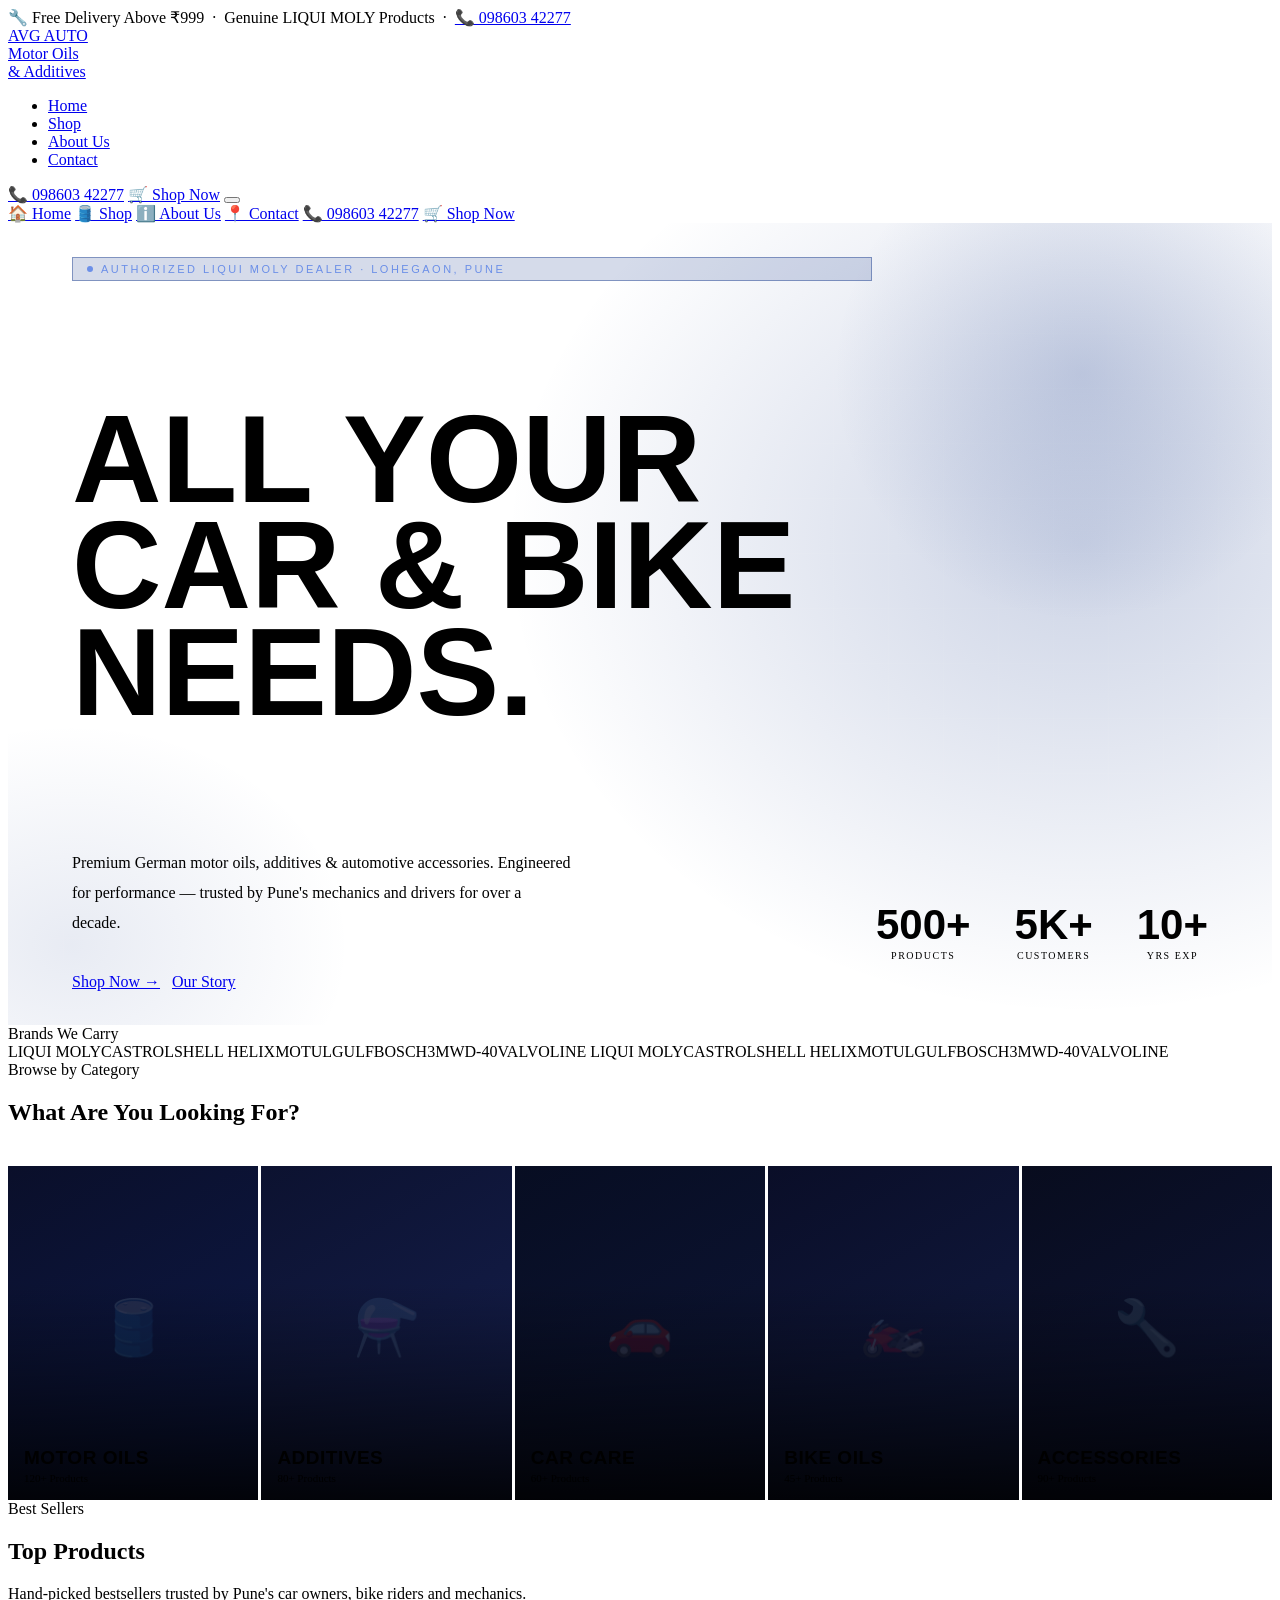
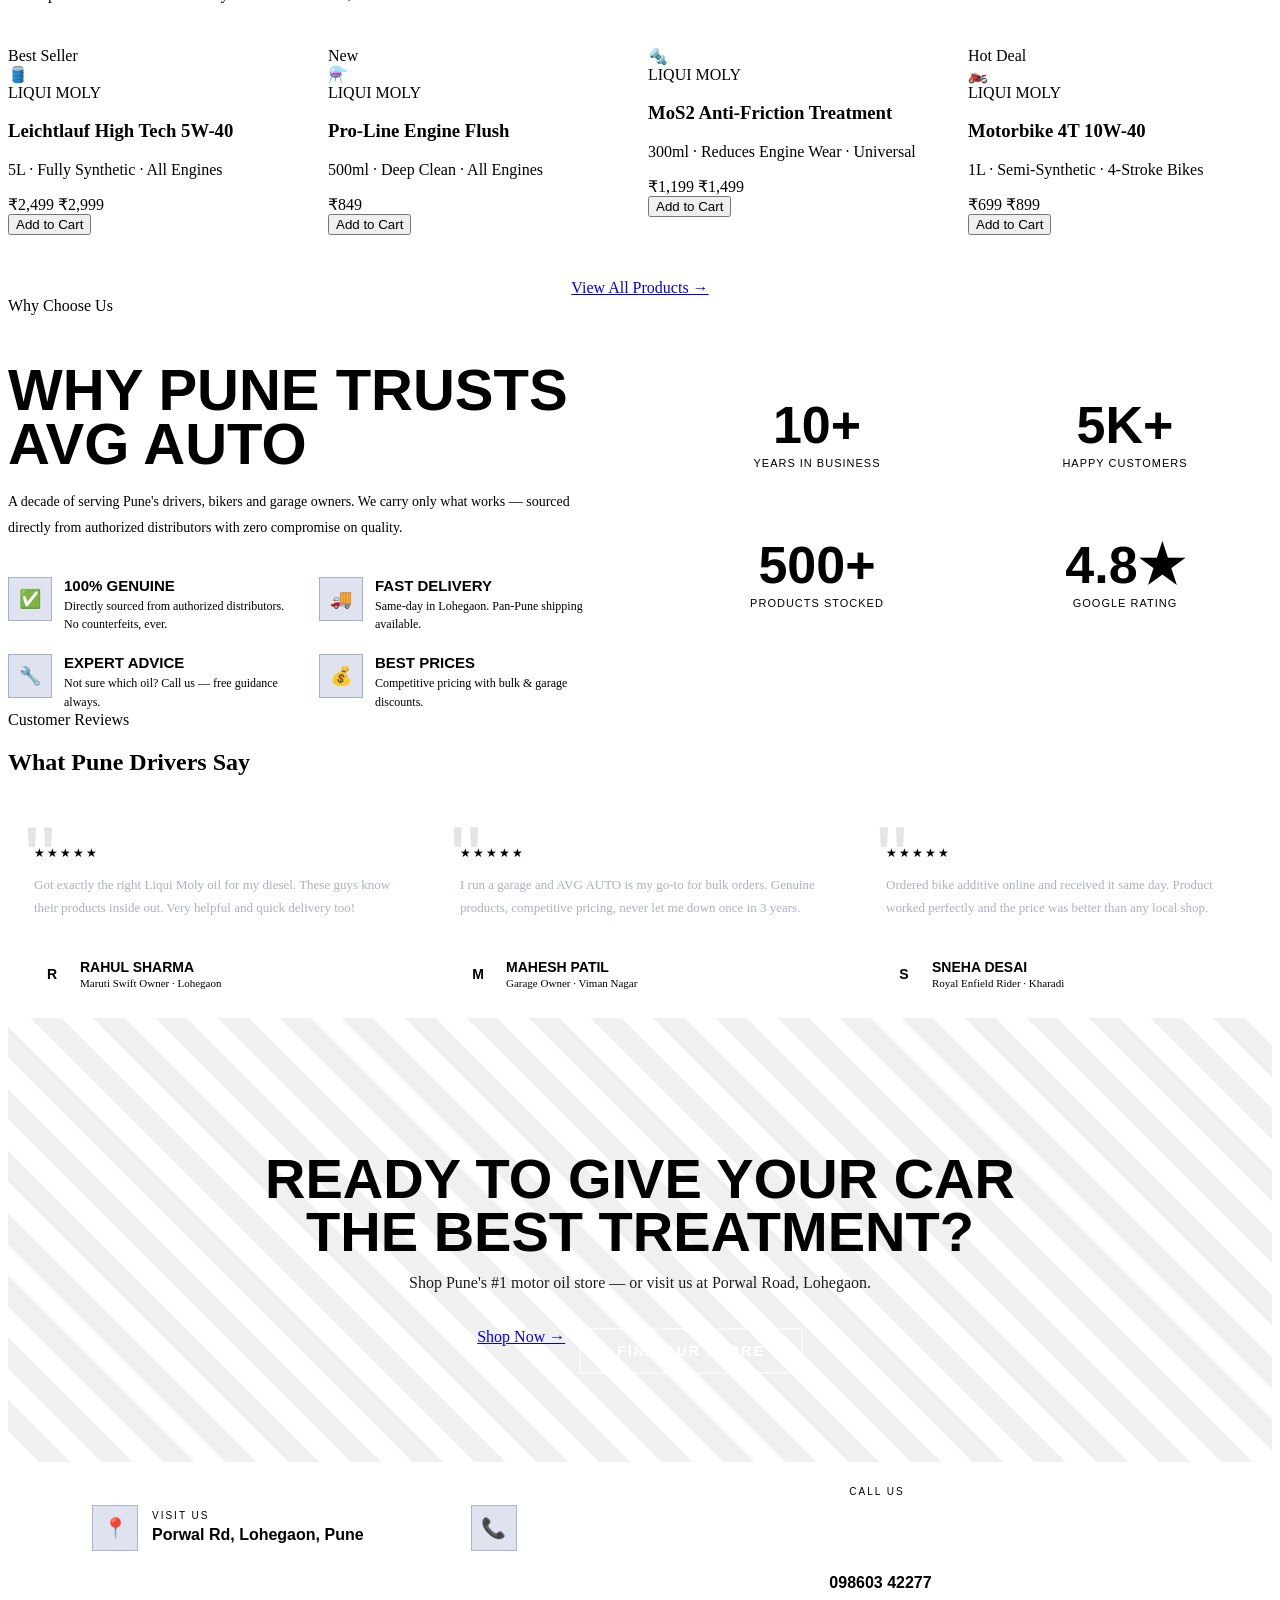
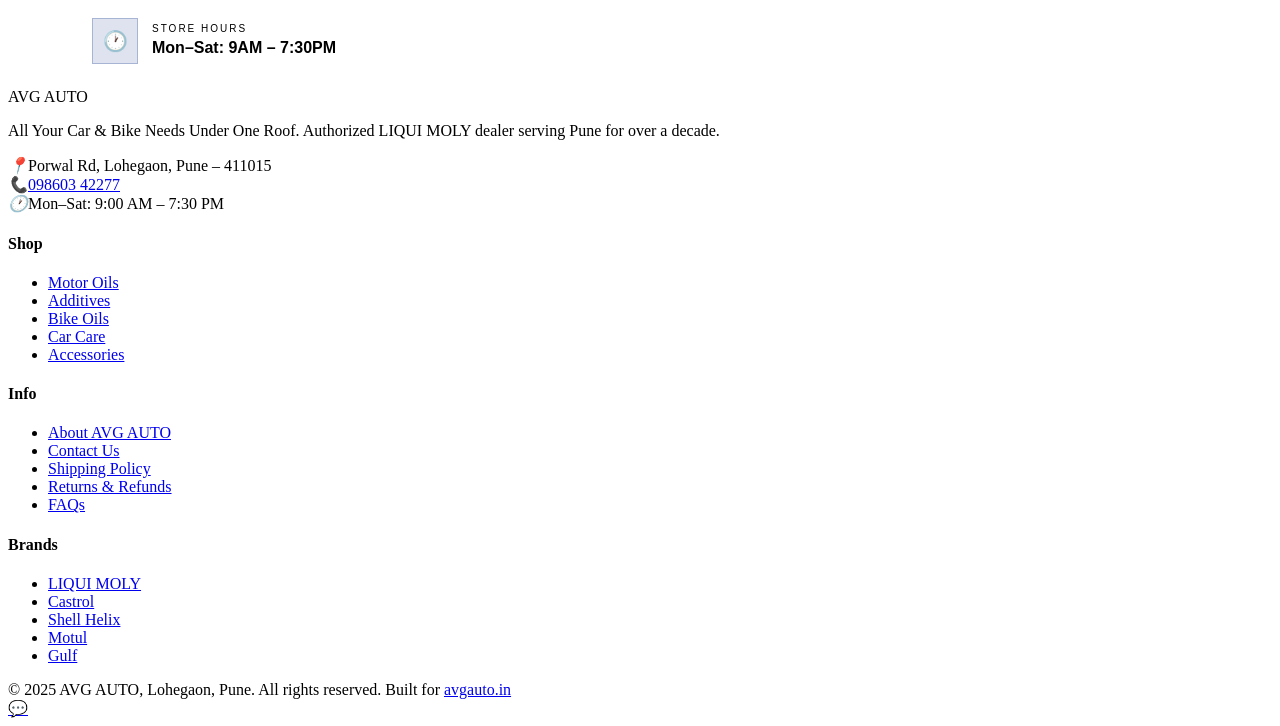
==== index.html @ a19aa71b "Add files via upload" ====
<!DOCTYPE html>
<html lang="en">
<head>
<meta charset="UTF-8">
<meta name="viewport" content="width=device-width,initial-scale=1">
<title>AVG AUTO – Motor Oils & Additives | Lohegaon, Pune | LIQUI MOLY Dealer</title>
<meta name="description" content="AVG AUTO – All Your Car & Bike Needs Under One Roof. Authorized LIQUI MOLY motor oils & additives dealer at Porwal Road, Lohegaon, Pune. Free delivery above ₹999. Call 098603 42277.">
<meta name="keywords" content="motor oil pune, LIQUI MOLY dealer pune, engine oil lohegaon, car oil pune, bike oil pune, additives pune, AVG AUTO, motor oil lohegaon, 5w40 pune">
<meta name="robots" content="index, follow">
<meta name="author" content="AVG AUTO">
<link rel="canonical" href="https://avgauto.in/">

<!-- Open Graph -->
<meta property="og:type" content="website">
<meta property="og:title" content="AVG AUTO – Motor Oils & Additives | Pune">
<meta property="og:description" content="Authorized LIQUI MOLY dealer in Lohegaon, Pune. Genuine motor oils, additives & accessories. Free delivery above ₹999.">
<meta property="og:url" content="https://avgauto.in/">
<meta property="og:site_name" content="AVG AUTO">
<meta property="og:locale" content="en_IN">

<!-- Twitter Card -->
<meta name="twitter:card" content="summary_large_image">
<meta name="twitter:title" content="AVG AUTO – Motor Oils & Additives | Pune">
<meta name="twitter:description" content="Authorized LIQUI MOLY dealer in Lohegaon, Pune. Genuine motor oils & additives.">

<!-- Structured Data: LocalBusiness -->
<script type="application/ld+json">
{
  "@context": "https://schema.org",
  "@type": "AutoPartsStore",
  "name": "AVG AUTO",
  "alternateName": "एवीजी ऑटो",
  "description": "All Your Car & Bike Needs Under One Roof. Authorized LIQUI MOLY motor oils and additives dealer.",
  "url": "https://avgauto.in",
  "telephone": "+91-9860342277",
  "priceRange": "₹₹",
  "currenciesAccepted": "INR",
  "paymentAccepted": "Cash, UPI, Credit Card, Debit Card",
  "address": {
    "@type": "PostalAddress",
    "streetAddress": "Porwal Road, Lohegaon",
    "addressLocality": "Pune",
    "addressRegion": "Maharashtra",
    "postalCode": "411015",
    "addressCountry": "IN"
  },
  "geo": {
    "@type": "GeoCoordinates",
    "latitude": 18.6138526,
    "longitude": 73.912032
  },
  "openingHoursSpecification": [
    {
      "@type": "OpeningHoursSpecification",
      "dayOfWeek": ["Monday","Tuesday","Wednesday","Thursday","Friday","Saturday"],
      "opens": "09:00",
      "closes": "19:30"
    }
  ],
  "sameAs": [
    "https://www.google.com/maps/place/AVG+AUTO/@18.6138526,73.9117172"
  ],
  "hasMap": "https://www.google.com/maps/place/AVG+AUTO/@18.6138526,73.9117172",
  "aggregateRating": {
    "@type": "AggregateRating",
    "ratingValue": "4.8",
    "reviewCount": "120"
  }
}
</script>

<!-- Structured Data: Website -->
<script type="application/ld+json">
{
  "@context": "https://schema.org",
  "@type": "WebSite",
  "name": "AVG AUTO",
  "url": "https://avgauto.in",
  "potentialAction": {
    "@type": "SearchAction",
    "target": "https://avgauto.in/shop.html?q={search_term_string}",
    "query-input": "required name=search_term_string"
  }
}
</script>

<link rel="stylesheet" href="style.css">
<style>
/* HERO */
.hero{position:relative;min-height:calc(100svh - 98px);display:flex;align-items:center;overflow:hidden;background:var(--black)}
.hero-bg{position:absolute;inset:0;background:radial-gradient(ellipse 70% 90% at 85% 40%,rgba(26,59,140,.22) 0%,transparent 65%),radial-gradient(ellipse 40% 50% at 5% 90%,rgba(26,59,140,.1) 0%,transparent 55%)}
.hero-grid{position:absolute;inset:0;background-image:linear-gradient(rgba(255,255,255,.022) 1px,transparent 1px),linear-gradient(90deg,rgba(255,255,255,.022) 1px,transparent 1px);background-size:55px 55px}
.hero-glow{position:absolute;top:-100px;right:-60px;width:500px;height:500px;border-radius:50%;background:radial-gradient(circle,rgba(26,59,140,.18) 0%,transparent 70%);pointer-events:none}
.hero-content{position:relative;z-index:2;padding:60px 20px 100px;width:100%;max-width:800px}
@media(min-width:640px){.hero-content{padding:80px 32px 120px}}
@media(min-width:960px){.hero-content{padding:0 64px;min-height:calc(100svh - 98px);display:flex;flex-direction:column;justify-content:center}}
.hero-eyebrow{display:inline-flex;align-items:center;gap:8px;background:rgba(26,59,140,.18);border:1px solid rgba(26,59,140,.45);padding:5px 14px;font-family:'Barlow Condensed',sans-serif;font-size:11px;letter-spacing:2.5px;text-transform:uppercase;color:#6B8FE8;margin-bottom:22px;animation:fadeUp .6s ease both}
.hero-dot{width:6px;height:6px;background:#6B8FE8;border-radius:50%;flex-shrink:0}
.hero h1{font-family:'Barlow Condensed',sans-serif;font-size:clamp(58px,13vw,124px);font-weight:900;line-height:.86;text-transform:uppercase;animation:fadeUp .65s ease .1s both}
.hero h1 em{font-style:normal;color:var(--yellow);display:block}
.hero-sub{font-size:clamp(14px,1.8vw,16px);color:var(--grey);margin:20px 0 36px;line-height:1.85;max-width:500px;animation:fadeUp .65s ease .2s both}
.hero-acts{display:flex;flex-wrap:wrap;gap:12px;animation:fadeUp .65s ease .3s both}
.hero-stats{display:flex;gap:24px;position:absolute;bottom:32px;right:20px;z-index:2;animation:fadeUp .65s ease .4s both}
@media(min-width:640px){.hero-stats{right:32px;gap:36px;bottom:44px}}
@media(min-width:960px){.hero-stats{right:64px;bottom:64px;gap:44px}}
.stat-num{font-family:'Barlow Condensed',sans-serif;font-size:clamp(28px,4.5vw,42px);font-weight:900;color:var(--yellow);line-height:1;text-align:center}
.stat-lbl{font-size:10px;color:var(--grey);letter-spacing:1.5px;text-transform:uppercase;margin-top:4px;text-align:center}
@keyframes fadeUp{from{opacity:0;transform:translateY(24px)}to{opacity:1;transform:translateY(0)}}

/* CATEGORIES */
.cat-grid{display:grid;grid-template-columns:1fr 1fr;gap:3px}
@media(min-width:640px){.cat-grid{grid-template-columns:repeat(3,1fr)}}
@media(min-width:960px){.cat-grid{grid-template-columns:repeat(5,1fr)}}
.cat-card{position:relative;overflow:hidden;cursor:pointer;background:var(--dark2);aspect-ratio:3/4;min-height:140px;transition:transform .4s}
.cat-card:hover{z-index:2;transform:scale(1.02)}
.cat-bg{position:absolute;inset:0;transition:transform .5s}
.cat-card:hover .cat-bg{transform:scale(1.06)}
.cb1{background:linear-gradient(150deg,#0a0f2a,#0e1a4a)}
.cb2{background:linear-gradient(150deg,#0c1230,#162050)}
.cb3{background:linear-gradient(150deg,#070d22,#0e1638)}
.cb4{background:linear-gradient(150deg,#0a0e28,#121c44)}
.cb5{background:linear-gradient(150deg,#080c1e,#0f163a)}
.cat-overlay{position:absolute;inset:0;background:linear-gradient(transparent 35%,rgba(0,0,0,.88))}
.cat-icon{position:absolute;top:50%;left:50%;transform:translate(-50%,-58%);font-size:clamp(32px,5vw,54px);opacity:.13;transition:opacity .3s,transform .3s;pointer-events:none}
.cat-card:hover .cat-icon{opacity:.26;transform:translate(-50%,-64%)}
.cat-info{position:absolute;bottom:0;left:0;right:0;padding:16px}
.cat-name{font-family:'Barlow Condensed',sans-serif;font-size:clamp(14px,2.2vw,19px);font-weight:700;text-transform:uppercase;letter-spacing:.5px}
.cat-count{font-size:11px;color:var(--grey);margin-top:3px}
.cat-arr{position:absolute;top:12px;right:12px;width:28px;height:28px;background:var(--blue);display:flex;align-items:center;justify-content:center;opacity:0;transform:translateY(-4px);transition:opacity .3s,transform .3s;font-size:13px}
.cat-card:hover .cat-arr{opacity:1;transform:translateY(0)}

/* PRODUCTS GRID */
.prod-grid{display:grid;grid-template-columns:1fr 1fr;gap:12px}
@media(min-width:640px){.prod-grid{gap:16px}}
@media(min-width:960px){.prod-grid{grid-template-columns:repeat(4,1fr)}}

/* WHY */
.why{background:var(--dark);position:relative;overflow:hidden}
.why-wm{position:absolute;font-family:'Barlow Condensed',sans-serif;font-size:clamp(80px,16vw,200px);font-weight:900;color:rgba(255,255,255,.018);top:50%;left:50%;transform:translate(-50%,-50%);white-space:nowrap;pointer-events:none}
.why-grid{display:grid;gap:60px;position:relative}
@media(min-width:960px){.why-grid{grid-template-columns:1fr 1fr;align-items:center}}
.why-h{font-family:'Barlow Condensed',sans-serif;font-size:clamp(34px,5.5vw,58px);font-weight:900;text-transform:uppercase;line-height:.93;margin-bottom:18px}
.why-h span{color:var(--yellow)}
.why-p{color:var(--grey);font-size:14px;line-height:1.85;margin-bottom:36px}
.feats{display:grid;grid-template-columns:1fr 1fr;gap:20px}
.feat{display:flex;align-items:flex-start;gap:12px}
.feat-ico{width:42px;height:42px;background:rgba(26,59,140,.14);border:1px solid rgba(26,59,140,.3);display:flex;align-items:center;justify-content:center;font-size:18px;flex-shrink:0}
.feat-title{font-family:'Barlow Condensed',sans-serif;font-size:15px;font-weight:700;text-transform:uppercase;margin-bottom:3px}
.feat-desc{font-size:12px;color:var(--grey);line-height:1.55}
.why-boxes{display:grid;grid-template-columns:1fr 1fr;gap:14px}
.w-box{background:var(--dark2);border:1px solid var(--border);padding:28px 20px;text-align:center;position:relative;overflow:hidden;transition:border-color .3s,transform .3s}
.w-box:hover{border-color:var(--blue);transform:translateY(-3px)}
.w-box::before{content:'';position:absolute;top:0;left:0;right:0;height:3px;background:var(--blue)}
.w-num{font-family:'Barlow Condensed',sans-serif;font-size:clamp(36px,5vw,52px);font-weight:900;color:var(--yellow);line-height:1}
.w-lbl{font-size:11px;color:var(--grey);margin-top:6px;text-transform:uppercase;letter-spacing:1px;font-family:'Barlow Condensed',sans-serif}

/* TESTIMONIALS */
.test-grid{display:grid;gap:14px}
@media(min-width:640px){.test-grid{grid-template-columns:1fr 1fr}}
@media(min-width:960px){.test-grid{grid-template-columns:repeat(3,1fr)}}
.t-card{background:var(--dark2);border:1px solid var(--border);padding:26px;position:relative;transition:border-color .3s,transform .3s}
.t-card:hover{border-color:var(--blue);transform:translateY(-3px)}
.t-card::before{content:'"';font-family:'Barlow Condensed',sans-serif;font-size:90px;color:var(--blue);opacity:.1;position:absolute;top:-6px;left:16px;line-height:1;pointer-events:none}
.stars{color:var(--yellow);font-size:12px;margin-bottom:12px;letter-spacing:2px}
.t-text{font-size:13px;color:#AAB0C8;line-height:1.75;margin-bottom:20px;position:relative}
.t-author{display:flex;align-items:center;gap:10px;border-top:1px solid var(--border);padding-top:16px}
.t-av{width:36px;height:36px;background:var(--blue);border-radius:50%;display:flex;align-items:center;justify-content:center;font-family:'Barlow Condensed',sans-serif;font-weight:900;font-size:14px;flex-shrink:0}
.t-name{font-family:'Barlow Condensed',sans-serif;font-size:14px;font-weight:700;text-transform:uppercase}
.t-role{font-size:11px;color:var(--grey);margin-top:2px}

/* CTA */
.cta{background:var(--blue);padding:72px 20px;text-align:center;position:relative;overflow:hidden}
@media(min-width:640px){.cta{padding:88px 32px}}
.cta::before{content:'';position:absolute;inset:0;background:repeating-linear-gradient(45deg,transparent,transparent 22px,rgba(0,0,0,.06) 22px,rgba(0,0,0,.06) 44px)}
.cta h2{font-family:'Barlow Condensed',sans-serif;font-size:clamp(28px,6vw,56px);font-weight:900;text-transform:uppercase;line-height:.95;margin-bottom:14px;position:relative}
.cta p{font-size:clamp(13px,1.8vw,16px);opacity:.88;margin-bottom:36px;position:relative}
.cta-acts{display:flex;flex-wrap:wrap;gap:14px;justify-content:center;position:relative}
.btn-wh-out{background:transparent;color:#fff;padding:13px 36px;font-family:'Barlow Condensed',sans-serif;font-size:14px;letter-spacing:2px;text-transform:uppercase;font-weight:700;border:2px solid rgba(255,255,255,.5);cursor:pointer;transition:border-color .2s;text-decoration:none;display:inline-flex;align-items:center;gap:8px}
.btn-wh-out:hover{border-color:#fff}

/* CONTACT STRIP */
.contact-strip{background:var(--dark2);border-top:1px solid var(--border);border-bottom:1px solid var(--border)}
.contact-strip-inner{display:grid;gap:0;padding:0 20px}
@media(min-width:640px){.contact-strip-inner{grid-template-columns:repeat(3,1fr);padding:0 32px}}
@media(min-width:960px){.contact-strip-inner{padding:0 64px}}
.cs-item{display:flex;align-items:center;gap:14px;padding:22px 0;border-bottom:1px solid var(--border);text-decoration:none;color:inherit;transition:background .2s}
@media(min-width:640px){.cs-item{padding:24px 20px;border-bottom:none;border-right:1px solid var(--border)}
.cs-item:last-child{border-right:none}}
.cs-item:hover{background:rgba(26,59,140,.06)}
.cs-icon{width:44px;height:44px;background:rgba(26,59,140,.14);border:1px solid rgba(26,59,140,.28);display:flex;align-items:center;justify-content:center;font-size:20px;flex-shrink:0}
.cs-lbl{font-family:'Barlow Condensed',sans-serif;font-size:10px;letter-spacing:2px;text-transform:uppercase;color:var(--grey);margin-bottom:4px}
.cs-val{font-family:'Barlow Condensed',sans-serif;font-size:16px;font-weight:700;color:var(--white);line-height:1.3}
.cs-val a{color:var(--yellow);text-decoration:none}
</style>
</head>
<body>

<div class="announce">
  🔧 Free Delivery Above ₹999 &nbsp;·&nbsp; Genuine LIQUI MOLY Products &nbsp;·&nbsp;
  <a href="tel:+919860342277">📞 098603 42277</a>
</div>

<header>
  <a href="index.html" class="logo" aria-label="AVG AUTO - Home">
    <div class="logo-mark">AVG AUTO</div>
    <div class="logo-sub">Motor Oils<br>&amp; Additives</div>
  </a>
  <ul class="desktop-nav" role="navigation" aria-label="Main navigation">
    <li><a href="index.html">Home</a></li>
    <li><a href="shop.html">Shop</a></li>
    <li><a href="about.html">About Us</a></li>
    <li><a href="contact.html">Contact</a></li>
  </ul>
  <div class="hdr-right">
    <a href="tel:+919860342277" class="hdr-phone" aria-label="Call AVG AUTO">📞 098603 42277</a>
    <a href="shop.html" class="btn-shop" aria-label="Shop now">🛒 Shop Now</a>
    <button class="hamburger" id="ham" aria-label="Toggle navigation menu" aria-expanded="false">
      <span></span><span></span><span></span>
    </button>
  </div>
</header>

<nav class="mob-nav" id="mob-nav" aria-label="Mobile navigation">
  <a href="index.html">🏠 Home</a>
  <a href="shop.html">🛢️ Shop</a>
  <a href="about.html">ℹ️ About Us</a>
  <a href="contact.html">📍 Contact</a>
  <a href="tel:+919860342277" class="mob-nav-phone">📞 098603 42277</a>
  <a href="shop.html" class="mob-nav-cta">🛒 Shop Now</a>
</nav>

<!-- HERO -->
<main>
<section class="hero" aria-label="Hero banner" itemscope itemtype="https://schema.org/WPHeader">
  <div class="hero-bg" aria-hidden="true"></div>
  <div class="hero-grid" aria-hidden="true"></div>
  <div class="hero-glow" aria-hidden="true"></div>
  <div class="hero-content">
    <div class="hero-eyebrow" aria-hidden="true"><span class="hero-dot"></span>Authorized LIQUI MOLY Dealer · Lohegaon, Pune</div>
    <h1>ALL YOUR<br>CAR &amp; BIKE<br><em>NEEDS.</em></h1>
    <p class="hero-sub">Premium German motor oils, additives &amp; automotive accessories. Engineered for performance — trusted by Pune's mechanics and drivers for over a decade.</p>
    <div class="hero-acts">
      <a href="shop.html" class="btn-pri">Shop Now →</a>
      <a href="about.html" class="btn-out">Our Story</a>
    </div>
  </div>
  <div class="hero-stats" aria-label="Store statistics">
    <div class="stat"><div class="stat-num">500+</div><div class="stat-lbl">Products</div></div>
    <div class="stat"><div class="stat-num">5K+</div><div class="stat-lbl">Customers</div></div>
    <div class="stat"><div class="stat-num">10+</div><div class="stat-lbl">Yrs Exp</div></div>
  </div>
</section>

<!-- BRAND STRIP -->
<div class="brand-strip" aria-label="Brands we carry">
  <span class="brand-strip-lbl">Brands We Carry</span>
  <div class="brand-track" aria-hidden="true">
    <span class="brand-item">LIQUI MOLY</span><span class="brand-item">CASTROL</span><span class="brand-item">SHELL HELIX</span><span class="brand-item">MOTUL</span><span class="brand-item">GULF</span><span class="brand-item">BOSCH</span><span class="brand-item">3M</span><span class="brand-item">WD-40</span><span class="brand-item">VALVOLINE</span>
    <span class="brand-item">LIQUI MOLY</span><span class="brand-item">CASTROL</span><span class="brand-item">SHELL HELIX</span><span class="brand-item">MOTUL</span><span class="brand-item">GULF</span><span class="brand-item">BOSCH</span><span class="brand-item">3M</span><span class="brand-item">WD-40</span><span class="brand-item">VALVOLINE</span>
  </div>
</div>

<!-- CATEGORIES -->
<section class="sec" style="background:var(--dark);padding-bottom:0" aria-labelledby="cat-heading">
  <div class="center fade-up">
    <span class="sec-tag">Browse by Category</span>
    <h2 class="sec-title" id="cat-heading">What Are You <span>Looking For?</span></h2>
  </div>
  <div style="margin-top:40px" class="cat-grid" role="list">
    <article class="cat-card fade-up" role="listitem" onclick="location.href='shop.html#motor-oils'" style="cursor:pointer" aria-label="Motor Oils - 120+ products"><div class="cat-bg cb1"></div><div class="cat-overlay"></div><div class="cat-icon" aria-hidden="true">🛢️</div><div class="cat-arr" aria-hidden="true">→</div><div class="cat-info"><div class="cat-name">Motor Oils</div><div class="cat-count">120+ Products</div></div></article>
    <article class="cat-card fade-up" role="listitem" onclick="location.href='shop.html#additives'" style="cursor:pointer" aria-label="Additives - 80+ products"><div class="cat-bg cb2"></div><div class="cat-overlay"></div><div class="cat-icon" aria-hidden="true">⚗️</div><div class="cat-arr" aria-hidden="true">→</div><div class="cat-info"><div class="cat-name">Additives</div><div class="cat-count">80+ Products</div></div></article>
    <article class="cat-card fade-up" role="listitem" onclick="location.href='shop.html#car-care'" style="cursor:pointer" aria-label="Car Care - 60+ products"><div class="cat-bg cb3"></div><div class="cat-overlay"></div><div class="cat-icon" aria-hidden="true">🚗</div><div class="cat-arr" aria-hidden="true">→</div><div class="cat-info"><div class="cat-name">Car Care</div><div class="cat-count">60+ Products</div></div></article>
    <article class="cat-card fade-up" role="listitem" onclick="location.href='shop.html#bike-oils'" style="cursor:pointer" aria-label="Bike Oils - 45+ products"><div class="cat-bg cb4"></div><div class="cat-overlay"></div><div class="cat-icon" aria-hidden="true">🏍️</div><div class="cat-arr" aria-hidden="true">→</div><div class="cat-info"><div class="cat-name">Bike Oils</div><div class="cat-count">45+ Products</div></div></article>
    <article class="cat-card fade-up" role="listitem" onclick="location.href='shop.html#accessories'" style="cursor:pointer" aria-label="Accessories - 90+ products"><div class="cat-bg cb5"></div><div class="cat-overlay"></div><div class="cat-icon" aria-hidden="true">🔧</div><div class="cat-arr" aria-hidden="true">→</div><div class="cat-info"><div class="cat-name">Accessories</div><div class="cat-count">90+ Products</div></div></article>
  </div>
</section>

<!-- FEATURED PRODUCTS -->
<section class="sec" style="background:var(--dark)" aria-labelledby="prod-heading">
  <div class="center fade-up">
    <span class="sec-tag">Best Sellers</span>
    <h2 class="sec-title" id="prod-heading">Top <span>Products</span></h2>
    <p class="sec-sub">Hand-picked bestsellers trusted by Pune's car owners, bike riders and mechanics.</p>
  </div>
  <div style="margin-top:44px" class="prod-grid">
    <article class="p-card fade-up" itemscope itemtype="https://schema.org/Product">
      <div class="p-badge pb-blue">Best Seller</div>
      <div class="p-img" aria-hidden="true">🛢️</div>
      <div class="p-body">
        <div class="p-brand" itemprop="brand">LIQUI MOLY</div>
        <h3 class="p-name" itemprop="name">Leichtlauf High Tech 5W-40</h3>
        <p class="p-spec" itemprop="description">5L · Fully Synthetic · All Engines</p>
        <div class="p-foot">
          <div itemprop="offers" itemscope itemtype="https://schema.org/Offer">
            <span class="p-price" itemprop="price" content="2499">₹2,499</span>
            <span class="p-old">₹2,999</span>
            <meta itemprop="priceCurrency" content="INR">
            <meta itemprop="availability" content="https://schema.org/InStock">
          </div>
          <button class="btn-add" aria-label="Add Leichtlauf High Tech 5W-40 to cart">Add to Cart</button>
        </div>
      </div>
    </article>
    <article class="p-card fade-up" itemscope itemtype="https://schema.org/Product">
      <div class="p-badge pb-green">New</div>
      <div class="p-img" aria-hidden="true">⚗️</div>
      <div class="p-body">
        <div class="p-brand" itemprop="brand">LIQUI MOLY</div>
        <h3 class="p-name" itemprop="name">Pro-Line Engine Flush</h3>
        <p class="p-spec" itemprop="description">500ml · Deep Clean · All Engines</p>
        <div class="p-foot">
          <div itemprop="offers" itemscope itemtype="https://schema.org/Offer">
            <span class="p-price" itemprop="price" content="849">₹849</span>
            <meta itemprop="priceCurrency" content="INR">
          </div>
          <button class="btn-add" aria-label="Add Pro-Line Engine Flush to cart">Add to Cart</button>
        </div>
      </div>
    </article>
    <article class="p-card fade-up" itemscope itemtype="https://schema.org/Product">
      <div class="p-img" aria-hidden="true">🔩</div>
      <div class="p-body">
        <div class="p-brand" itemprop="brand">LIQUI MOLY</div>
        <h3 class="p-name" itemprop="name">MoS2 Anti-Friction Treatment</h3>
        <p class="p-spec" itemprop="description">300ml · Reduces Engine Wear · Universal</p>
        <div class="p-foot">
          <div itemprop="offers" itemscope itemtype="https://schema.org/Offer">
            <span class="p-price" itemprop="price" content="1199">₹1,199</span>
            <span class="p-old">₹1,499</span>
            <meta itemprop="priceCurrency" content="INR">
          </div>
          <button class="btn-add" aria-label="Add MoS2 Anti-Friction Treatment to cart">Add to Cart</button>
        </div>
      </div>
    </article>
    <article class="p-card fade-up" itemscope itemtype="https://schema.org/Product">
      <div class="p-badge pb-red">Hot Deal</div>
      <div class="p-img" aria-hidden="true">🏍️</div>
      <div class="p-body">
        <div class="p-brand" itemprop="brand">LIQUI MOLY</div>
        <h3 class="p-name" itemprop="name">Motorbike 4T 10W-40</h3>
        <p class="p-spec" itemprop="description">1L · Semi-Synthetic · 4-Stroke Bikes</p>
        <div class="p-foot">
          <div itemprop="offers" itemscope itemtype="https://schema.org/Offer">
            <span class="p-price" itemprop="price" content="699">₹699</span>
            <span class="p-old">₹899</span>
            <meta itemprop="priceCurrency" content="INR">
          </div>
          <button class="btn-add" aria-label="Add Motorbike 4T 10W-40 to cart">Add to Cart</button>
        </div>
      </div>
    </article>
  </div>
  <div style="text-align:center;margin-top:44px" class="fade-up">
    <a href="shop.html" class="btn-pri">View All Products →</a>
  </div>
</section>

<!-- WHY US -->
<section class="why sec" aria-labelledby="why-heading">
  <div class="why-wm" aria-hidden="true">AVG AUTO</div>
  <div class="why-grid">
    <div>
      <span class="sec-tag fade-up">Why Choose Us</span>
      <h2 class="why-h fade-up" id="why-heading">Why Pune Trusts<br><span>AVG AUTO</span></h2>
      <p class="why-p fade-up">A decade of serving Pune's drivers, bikers and garage owners. We carry only what works — sourced directly from authorized distributors with zero compromise on quality.</p>
      <div class="feats">
        <div class="feat fade-up"><div class="feat-ico">✅</div><div><div class="feat-title">100% Genuine</div><div class="feat-desc">Directly sourced from authorized distributors. No counterfeits, ever.</div></div></div>
        <div class="feat fade-up"><div class="feat-ico">🚚</div><div><div class="feat-title">Fast Delivery</div><div class="feat-desc">Same-day in Lohegaon. Pan-Pune shipping available.</div></div></div>
        <div class="feat fade-up"><div class="feat-ico">🔧</div><div><div class="feat-title">Expert Advice</div><div class="feat-desc">Not sure which oil? Call us — free guidance always.</div></div></div>
        <div class="feat fade-up"><div class="feat-ico">💰</div><div><div class="feat-title">Best Prices</div><div class="feat-desc">Competitive pricing with bulk &amp; garage discounts.</div></div></div>
      </div>
    </div>
    <div class="why-boxes">
      <div class="w-box fade-up"><div class="w-num">10+</div><div class="w-lbl">Years in Business</div></div>
      <div class="w-box fade-up"><div class="w-num">5K+</div><div class="w-lbl">Happy Customers</div></div>
      <div class="w-box fade-up"><div class="w-num">500+</div><div class="w-lbl">Products Stocked</div></div>
      <div class="w-box fade-up"><div class="w-num">4.8★</div><div class="w-lbl">Google Rating</div></div>
    </div>
  </div>
</section>

<!-- TESTIMONIALS -->
<section class="sec" style="padding-top:0" aria-labelledby="reviews-heading">
  <div class="center fade-up">
    <span class="sec-tag">Customer Reviews</span>
    <h2 class="sec-title" id="reviews-heading">What Pune <span>Drivers Say</span></h2>
  </div>
  <div style="margin-top:44px" class="test-grid">
    <article class="t-card fade-up" itemscope itemtype="https://schema.org/Review">
      <div class="stars" aria-label="5 stars">★★★★★</div>
      <p class="t-text" itemprop="reviewBody">Got exactly the right Liqui Moly oil for my diesel. These guys know their products inside out. Very helpful and quick delivery too!</p>
      <div class="t-author" itemprop="author" itemscope itemtype="https://schema.org/Person">
        <div class="t-av" aria-hidden="true">R</div>
        <div><div class="t-name" itemprop="name">Rahul Sharma</div><div class="t-role">Maruti Swift Owner · Lohegaon</div></div>
      </div>
    </article>
    <article class="t-card fade-up" itemscope itemtype="https://schema.org/Review">
      <div class="stars" aria-label="5 stars">★★★★★</div>
      <p class="t-text" itemprop="reviewBody">I run a garage and AVG AUTO is my go-to for bulk orders. Genuine products, competitive pricing, never let me down once in 3 years.</p>
      <div class="t-author" itemprop="author" itemscope itemtype="https://schema.org/Person">
        <div class="t-av" aria-hidden="true">M</div>
        <div><div class="t-name" itemprop="name">Mahesh Patil</div><div class="t-role">Garage Owner · Viman Nagar</div></div>
      </div>
    </article>
    <article class="t-card fade-up" itemscope itemtype="https://schema.org/Review">
      <div class="stars" aria-label="5 stars">★★★★★</div>
      <p class="t-text" itemprop="reviewBody">Ordered bike additive online and received it same day. Product worked perfectly and the price was better than any local shop.</p>
      <div class="t-author" itemprop="author" itemscope itemtype="https://schema.org/Person">
        <div class="t-av" aria-hidden="true">S</div>
        <div><div class="t-name" itemprop="name">Sneha Desai</div><div class="t-role">Royal Enfield Rider · Kharadi</div></div>
      </div>
    </article>
  </div>
</section>

<!-- CTA -->
<div class="cta" aria-label="Call to action">
  <h2>Ready to Give Your Car<br>The Best Treatment?</h2>
  <p>Shop Pune's #1 motor oil store — or visit us at Porwal Road, Lohegaon.</p>
  <div class="cta-acts">
    <a href="shop.html" class="btn-white">Shop Now →</a>
    <a href="contact.html" class="btn-wh-out">Find Our Store</a>
  </div>
</div>

<!-- CONTACT STRIP -->
<div class="contact-strip">
  <div class="contact-strip-inner">
    <a href="https://maps.google.com/?q=AVG+AUTO+Lohegaon+Pune" target="_blank" rel="noopener" class="cs-item">
      <div class="cs-icon">📍</div>
      <div><div class="cs-lbl">Visit Us</div><div class="cs-val">Porwal Rd, Lohegaon, Pune</div></div>
    </a>
    <a href="tel:+919860342277" class="cs-item">
      <div class="cs-icon">📞</div>
      <div><div class="cs-lbl">Call Us</div><div class="cs-val"><a href="tel:+919860342277">098603 42277</a></div></div>
    </a>
    <div class="cs-item">
      <div class="cs-icon">🕐</div>
      <div><div class="cs-lbl">Store Hours</div><div class="cs-val">Mon–Sat: 9AM – 7:30PM</div></div>
    </div>
  </div>
</div>
</main>

<!-- FOOTER -->
<footer>
  <div class="footer-grid">
    <div>
      <div class="footer-logo">AVG AUTO</div>
      <p class="footer-desc">All Your Car &amp; Bike Needs Under One Roof. Authorized LIQUI MOLY dealer serving Pune for over a decade.</p>
      <div class="footer-info">
        <div class="footer-info-row"><i>📍</i><span>Porwal Rd, Lohegaon, Pune – 411015</span></div>
        <div class="footer-info-row"><i>📞</i><a href="tel:+919860342277">098603 42277</a></div>
        <div class="footer-info-row"><i>🕐</i><span>Mon–Sat: 9:00 AM – 7:30 PM</span></div>
      </div>
    </div>
    <div class="footer-col">
      <h4>Shop</h4>
      <ul class="footer-links">
        <li><a href="shop.html#motor-oils">Motor Oils</a></li>
        <li><a href="shop.html#additives">Additives</a></li>
        <li><a href="shop.html#bike-oils">Bike Oils</a></li>
        <li><a href="shop.html#car-care">Car Care</a></li>
        <li><a href="shop.html#accessories">Accessories</a></li>
      </ul>
    </div>
    <div class="footer-col">
      <h4>Info</h4>
      <ul class="footer-links">
        <li><a href="about.html">About AVG AUTO</a></li>
        <li><a href="contact.html">Contact Us</a></li>
        <li><a href="contact.html">Shipping Policy</a></li>
        <li><a href="contact.html">Returns &amp; Refunds</a></li>
        <li><a href="contact.html">FAQs</a></li>
      </ul>
    </div>
    <div class="footer-col">
      <h4>Brands</h4>
      <ul class="footer-links">
        <li><a href="shop.html">LIQUI MOLY</a></li>
        <li><a href="shop.html">Castrol</a></li>
        <li><a href="shop.html">Shell Helix</a></li>
        <li><a href="shop.html">Motul</a></li>
        <li><a href="shop.html">Gulf</a></li>
      </ul>
    </div>
  </div>
  <div class="footer-bottom">
    <span>© 2025 AVG AUTO, Lohegaon, Pune. All rights reserved.</span>
    <span>Built for <a href="https://avgauto.in" rel="nofollow">avgauto.in</a></span>
  </div>
</footer>

<a class="wa-fab" href="https://wa.me/919860342277?text=Hi%20AVG%20AUTO!%20I%20need%20help%20choosing%20the%20right%20motor%20oil%20for%20my%20vehicle." target="_blank" rel="noopener" aria-label="Chat with AVG AUTO on WhatsApp">💬</a>

<script src="main.js"></script>
</body>
</html>
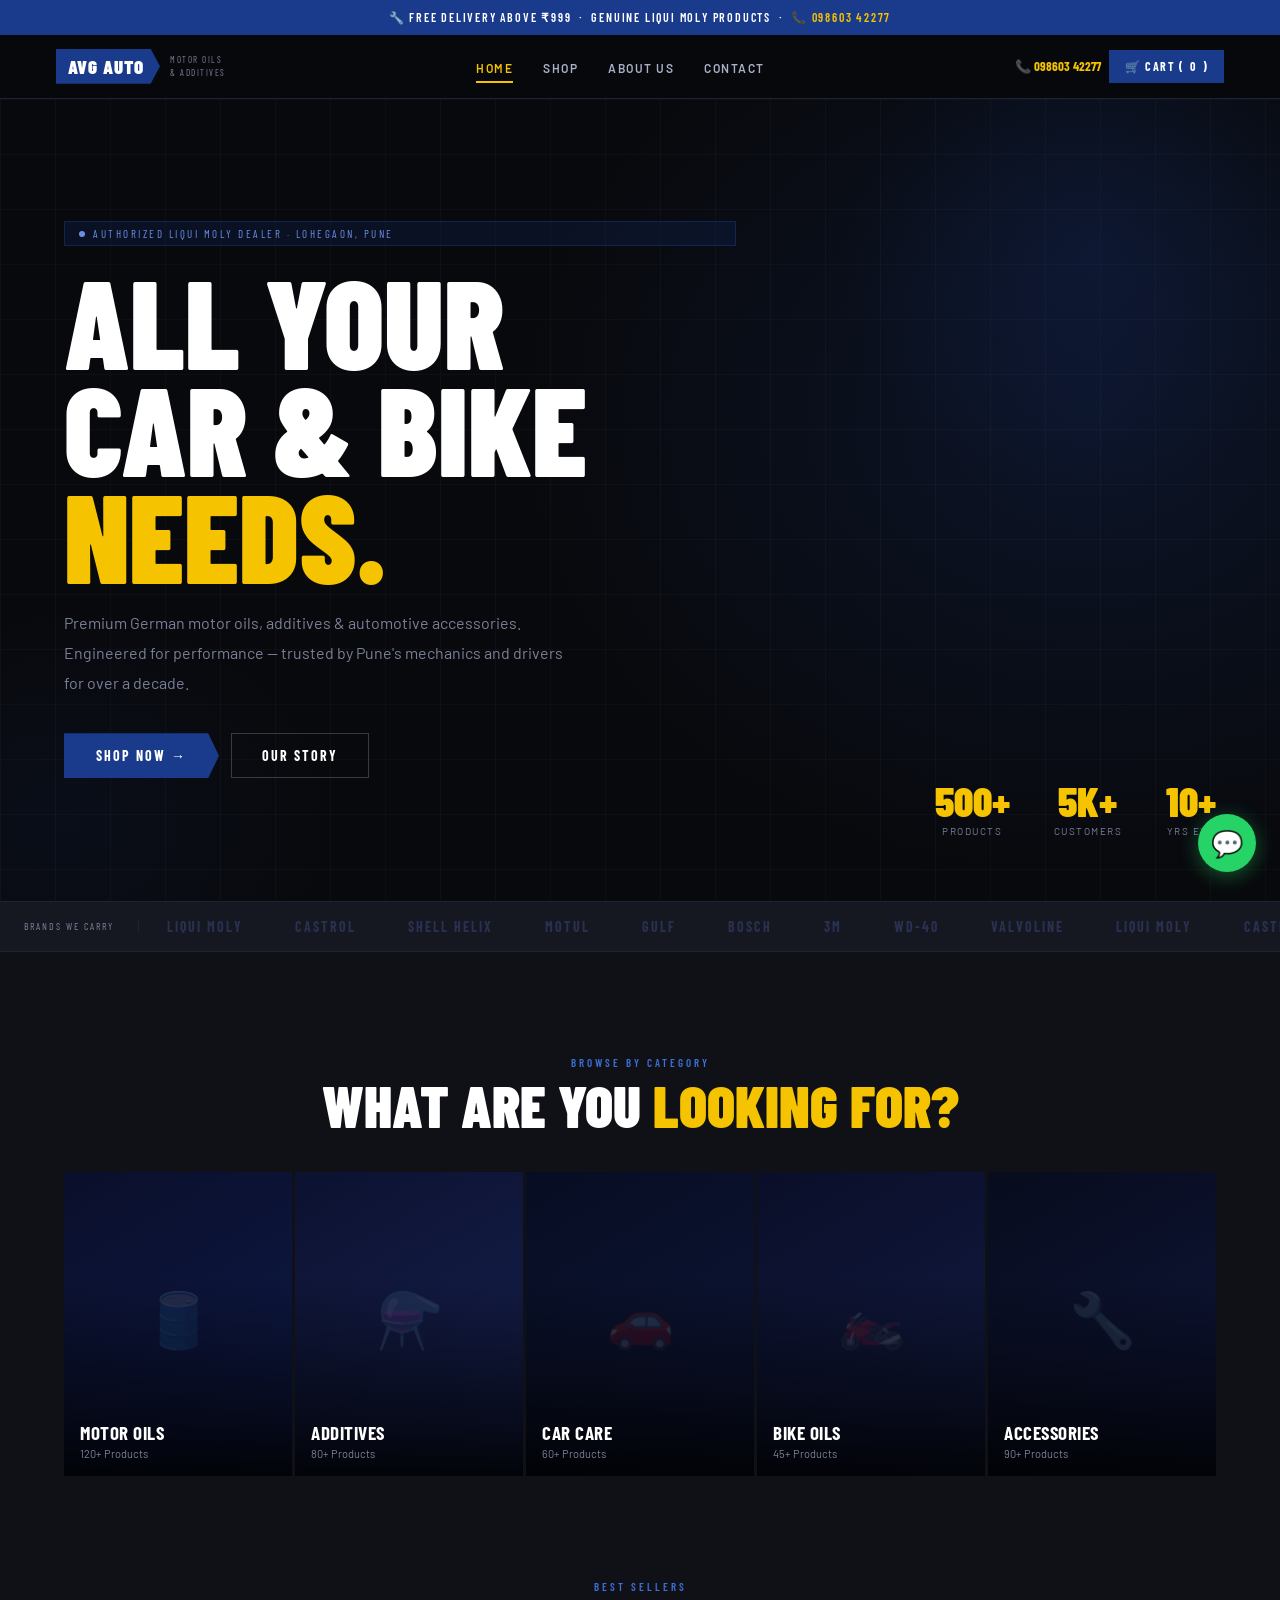
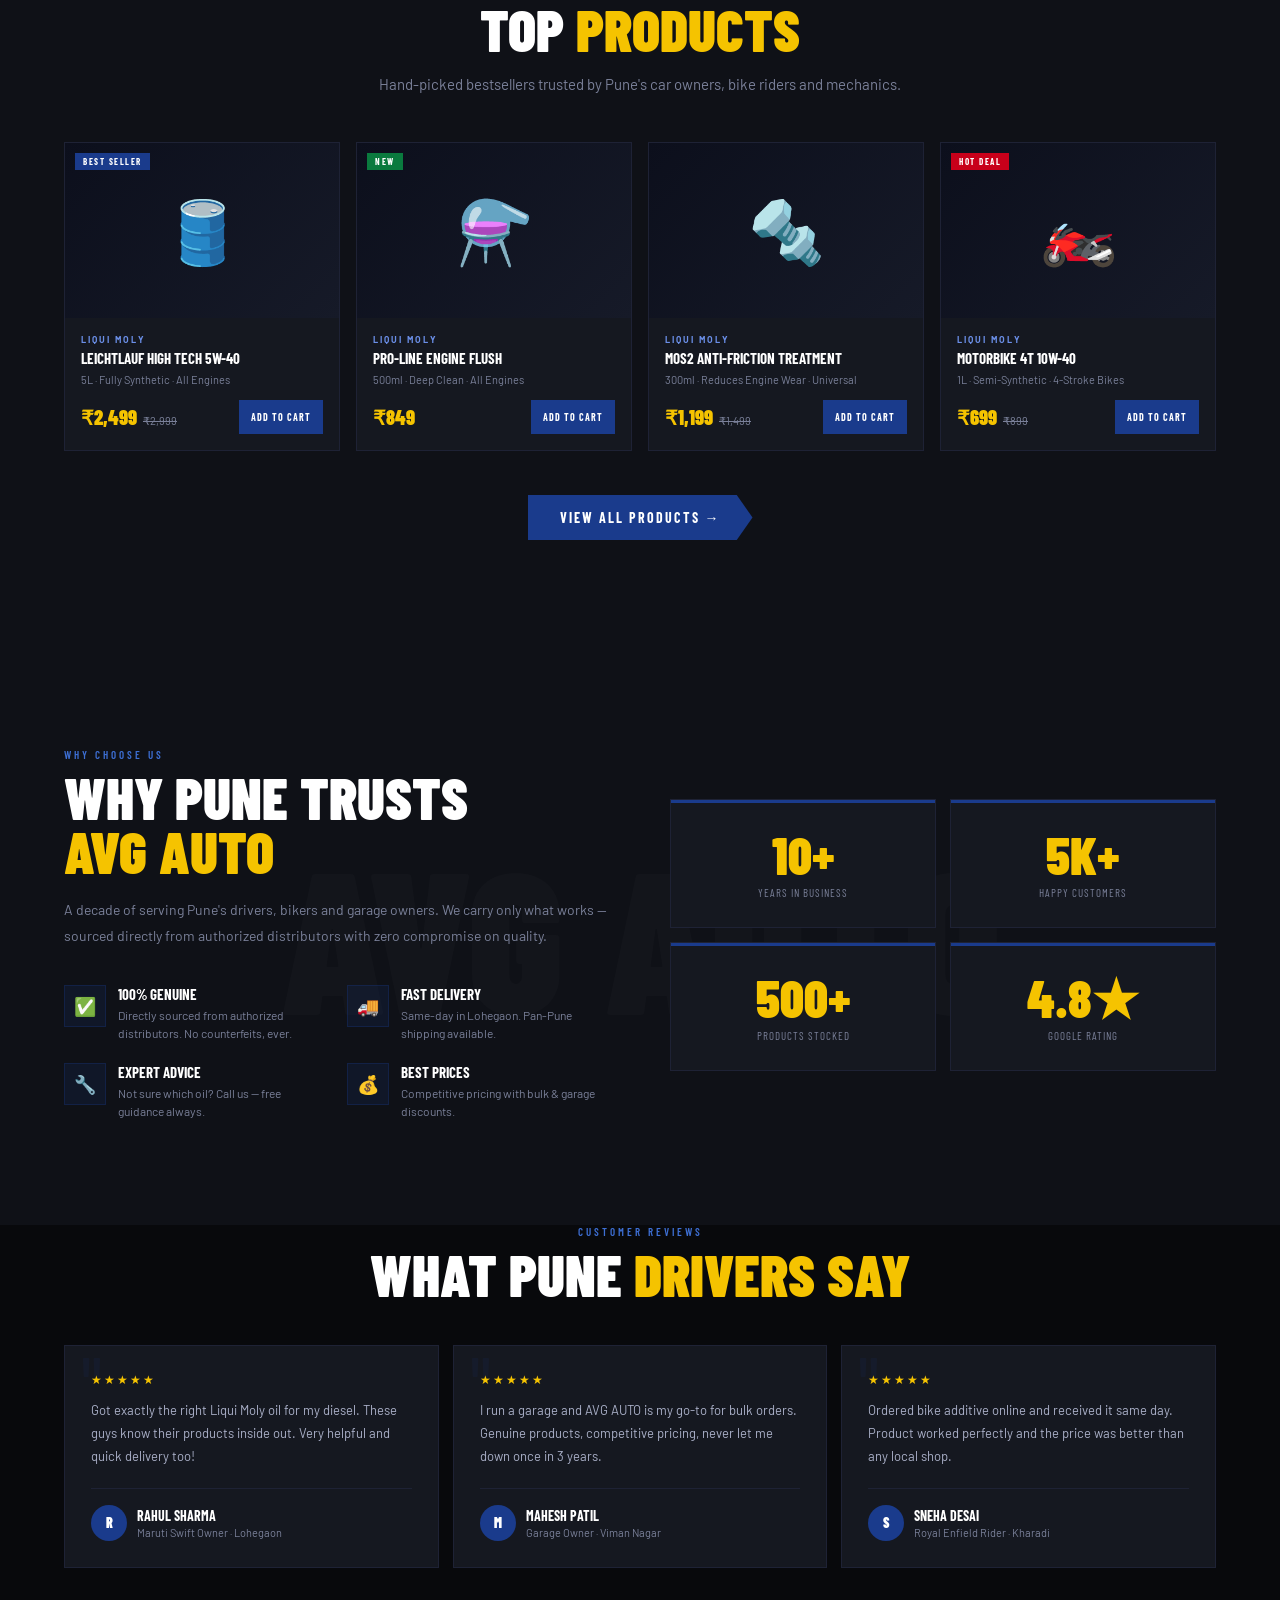
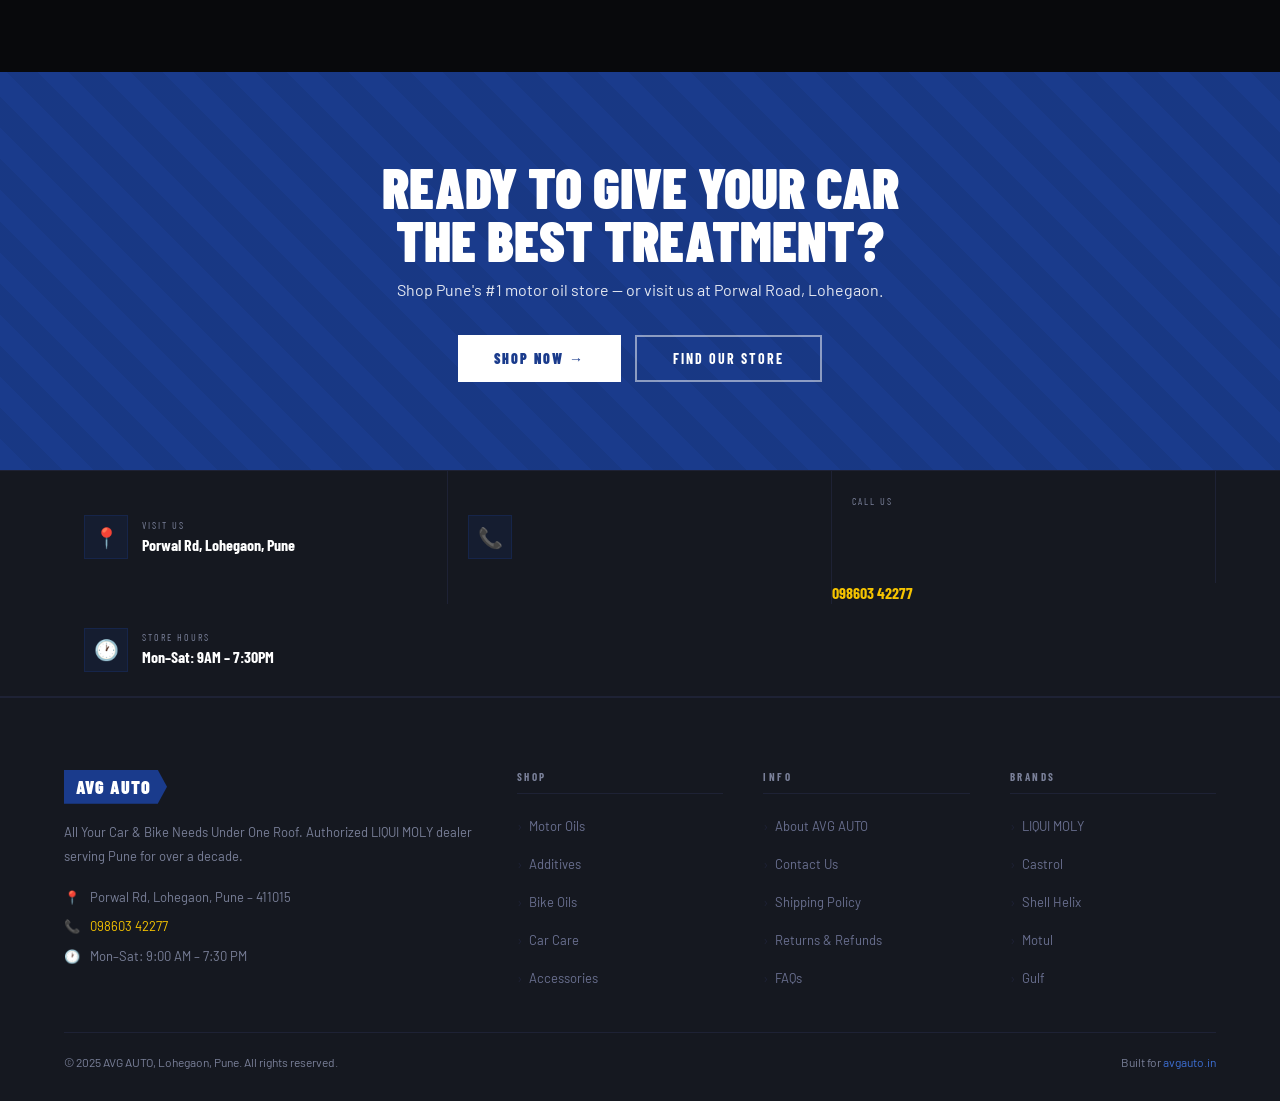
==== commit 9e3753cc: "Add files via upload" ====
--- a/index.html
+++ b/index.html
@@ -213,7 +213,7 @@
   </ul>
   <div class="hdr-right">
     <a href="tel:+919860342277" class="hdr-phone" aria-label="Call AVG AUTO">📞 098603 42277</a>
-    <a href="shop.html" class="btn-shop" aria-label="Shop now">🛒 Shop Now</a>
+    <a href="cart.html" class="btn-shop" aria-label="View cart">🛒 Cart (<span class="cart-count">0</span>)</a>
     <button class="hamburger" id="ham" aria-label="Toggle navigation menu" aria-expanded="false">
       <span></span><span></span><span></span>
     </button>
@@ -226,7 +226,7 @@
   <a href="about.html">ℹ️ About Us</a>
   <a href="contact.html">📍 Contact</a>
   <a href="tel:+919860342277" class="mob-nav-phone">📞 098603 42277</a>
-  <a href="shop.html" class="mob-nav-cta">🛒 Shop Now</a>
+  <a href="cart.html" class="mob-nav-cta">🛒 Cart (<span class="cart-count">0</span>)</a>
 </nav>
 
 <!-- HERO -->
--- a/style.css
+++ b/style.css
@@ -0,0 +1,148 @@
+@import url('https://fonts.googleapis.com/css2?family=Barlow+Condensed:ital,wght@0,400;0,600;0,700;0,900;1,900&family=Barlow:wght@300;400;500;600&display=swap');
+
+*,*::before,*::after{margin:0;padding:0;box-sizing:border-box}
+:root{
+  --blue:#1A3B8C;--blue-dark:#0E2666;--blue-mid:#2650B8;--blue-light:#3D6FD4;
+  --yellow:#F5C300;--black:#08090C;--dark:#0F1117;--dark2:#151820;--dark3:#1C2030;
+  --white:#FFF;--grey:#7A8099;--grey-light:#AAB0C8;--border:#1E2235;--border2:#252A40;
+}
+html{scroll-behavior:smooth;-webkit-text-size-adjust:100%}
+body{background:var(--black);color:var(--white);font-family:'Barlow',sans-serif;overflow-x:hidden;-webkit-font-smoothing:antialiased}
+img{max-width:100%;height:auto;display:block}
+a{color:inherit}
+button,input,textarea,select{font-family:inherit}
+
+/* ANNOUNCE */
+.announce{background:var(--blue);text-align:center;padding:9px 16px;font-family:'Barlow Condensed',sans-serif;font-size:12px;letter-spacing:1.8px;text-transform:uppercase;font-weight:600;line-height:1.4}
+.announce a{color:var(--yellow);text-decoration:none}
+.announce a:hover{opacity:.8}
+
+/* HEADER */
+header{background:rgba(8,9,12,.97);border-bottom:1px solid var(--border);position:sticky;top:0;z-index:300;padding:0 20px;display:flex;align-items:center;justify-content:space-between;height:64px;backdrop-filter:blur(14px)}
+@media(min-width:640px){header{padding:0 32px}}@media(min-width:960px){header{padding:0 56px}}
+.logo{display:flex;align-items:center;gap:10px;text-decoration:none;flex-shrink:0}
+.logo-mark{background:var(--blue);color:#fff;font-family:'Barlow Condensed',sans-serif;font-weight:900;font-size:19px;padding:6px 16px 6px 12px;letter-spacing:1px;clip-path:polygon(0 0,91% 0,100% 50%,91% 100%,0 100%);white-space:nowrap}
+.logo-sub{font-family:'Barlow Condensed',sans-serif;font-size:9px;color:var(--grey);letter-spacing:1.5px;text-transform:uppercase;line-height:1.5;display:none}
+@media(min-width:480px){.logo-sub{display:block}}
+.desktop-nav{display:none;list-style:none;gap:2px;align-items:center}
+@media(min-width:960px){.desktop-nav{display:flex}}
+.desktop-nav a{color:var(--grey-light);text-decoration:none;font-size:12px;letter-spacing:1.5px;text-transform:uppercase;font-weight:600;padding:8px 14px;transition:color .2s;position:relative;white-space:nowrap}
+.desktop-nav a::after{content:'';position:absolute;bottom:0;left:14px;right:14px;height:2px;background:var(--yellow);transform:scaleX(0);transition:transform .25s}
+.desktop-nav a:hover,.desktop-nav a.active{color:var(--yellow)}
+.desktop-nav a:hover::after,.desktop-nav a.active::after{transform:scaleX(1)}
+.hdr-right{display:flex;align-items:center;gap:8px;flex-shrink:0}
+.hdr-phone{font-family:'Barlow Condensed',sans-serif;font-size:13px;color:var(--yellow);font-weight:700;display:none;text-decoration:none;white-space:nowrap}
+@media(min-width:640px){.hdr-phone{display:block}}
+.btn-shop{background:var(--blue);color:#fff;border:none;padding:9px 16px;font-family:'Barlow Condensed',sans-serif;font-size:12px;letter-spacing:1.5px;text-transform:uppercase;font-weight:700;transition:background .2s;white-space:nowrap;text-decoration:none;display:inline-flex;align-items:center;gap:6px;cursor:pointer}
+.btn-shop:hover{background:var(--blue-mid)}
+.hamburger{display:flex;flex-direction:column;justify-content:center;gap:5px;padding:8px;background:none;border:none;min-width:40px;min-height:44px}
+@media(min-width:960px){.hamburger{display:none}}
+.hamburger span{display:block;width:20px;height:2px;background:#fff;border-radius:1px;transition:all .3s}
+.hamburger.open span:nth-child(1){transform:rotate(45deg) translate(5px,5px)}
+.hamburger.open span:nth-child(2){opacity:0}
+.hamburger.open span:nth-child(3){transform:rotate(-45deg) translate(5px,-5px)}
+
+/* MOBILE NAV */
+.mob-nav{display:none;position:fixed;top:64px;left:0;right:0;background:var(--dark2);border-bottom:3px solid var(--blue);z-index:299;flex-direction:column;max-height:calc(100dvh - 64px);overflow-y:auto}
+.mob-nav.open{display:flex}
+.mob-nav a{color:var(--white);text-decoration:none;font-family:'Barlow Condensed',sans-serif;font-size:20px;font-weight:700;letter-spacing:.5px;text-transform:uppercase;padding:16px 24px;border-bottom:1px solid var(--border);transition:color .2s,background .2s;display:flex;align-items:center;gap:10px;min-height:56px}
+.mob-nav a:last-child{border-bottom:none}
+.mob-nav a:hover,.mob-nav a.active{color:var(--yellow);background:rgba(26,59,140,.1)}
+.mob-nav-phone{color:var(--yellow)!important}
+.mob-nav-cta{background:var(--blue)!important;justify-content:center;letter-spacing:2px}
+.mob-nav-cta:hover{background:var(--blue-mid)!important;color:#fff!important}
+
+/* SECTIONS */
+.sec{padding:72px 20px}
+@media(min-width:640px){.sec{padding:88px 32px}}@media(min-width:960px){.sec{padding:104px 64px}}
+.sec-tag{font-family:'Barlow Condensed',sans-serif;font-size:11px;letter-spacing:3px;color:var(--blue-light);text-transform:uppercase;margin-bottom:10px;display:block;font-weight:600}
+.sec-title{font-family:'Barlow Condensed',sans-serif;font-size:clamp(30px,6vw,58px);font-weight:900;text-transform:uppercase;line-height:.92;margin-bottom:14px}
+.sec-title span{color:var(--yellow)}
+.sec-sub{font-size:15px;color:var(--grey);line-height:1.8;max-width:560px}
+.center{text-align:center}.center .sec-sub{margin:0 auto}
+
+/* BUTTONS */
+.btn-pri{background:var(--blue);color:#fff;padding:14px 32px;font-family:'Barlow Condensed',sans-serif;font-size:14px;letter-spacing:2px;text-transform:uppercase;font-weight:700;border:none;clip-path:polygon(0 0,93% 0,100% 50%,93% 100%,0 100%);transition:background .2s,transform .2s;display:inline-flex;align-items:center;gap:8px;text-decoration:none;cursor:pointer}
+.btn-pri:hover{background:var(--blue-mid);transform:translateX(3px)}
+.btn-out{background:transparent;color:#fff;padding:13px 30px;font-family:'Barlow Condensed',sans-serif;font-size:14px;letter-spacing:2px;text-transform:uppercase;font-weight:700;border:1px solid rgba(255,255,255,.2);transition:border-color .2s,color .2s;display:inline-flex;align-items:center;gap:8px;text-decoration:none;cursor:pointer}
+.btn-out:hover{border-color:var(--yellow);color:var(--yellow)}
+.btn-white{background:#fff;color:var(--blue);padding:14px 36px;font-family:'Barlow Condensed',sans-serif;font-size:14px;letter-spacing:2px;text-transform:uppercase;font-weight:900;border:none;display:inline-flex;align-items:center;gap:8px;text-decoration:none;cursor:pointer;transition:transform .2s}
+.btn-white:hover{transform:scale(1.04)}
+
+/* BRAND STRIP */
+.brand-strip{background:var(--dark2);border-top:1px solid var(--border);border-bottom:1px solid var(--border);padding:16px 0;overflow:hidden;display:flex;align-items:center}
+.brand-strip-lbl{font-family:'Barlow Condensed',sans-serif;font-size:10px;letter-spacing:2px;color:var(--grey);text-transform:uppercase;white-space:nowrap;padding:0 24px;border-right:1px solid var(--border);flex-shrink:0;display:none}
+@media(min-width:480px){.brand-strip-lbl{display:block}}
+.brand-track{display:flex;gap:52px;animation:marquee 22s linear infinite;white-space:nowrap;padding-left:28px;will-change:transform}
+.brand-item{font-family:'Barlow Condensed',sans-serif;font-size:14px;font-weight:700;color:#2A3050;letter-spacing:2px;text-transform:uppercase}
+@keyframes marquee{0%{transform:translateX(0)}100%{transform:translateX(-50%)}}
+
+/* PAGE HERO */
+.page-hero{background:var(--dark);padding:52px 20px 40px;border-bottom:1px solid var(--border);position:relative;overflow:hidden}
+@media(min-width:640px){.page-hero{padding:68px 32px 48px}}@media(min-width:960px){.page-hero{padding:80px 64px 56px}}
+.page-hero-word{position:absolute;right:-10px;top:50%;transform:translateY(-50%);font-family:'Barlow Condensed',sans-serif;font-weight:900;color:rgba(255,255,255,.024);pointer-events:none;line-height:1;font-size:clamp(70px,14vw,160px);white-space:nowrap}
+.page-hero h1{font-family:'Barlow Condensed',sans-serif;font-size:clamp(38px,7vw,68px);font-weight:900;text-transform:uppercase;line-height:.9;position:relative}
+.page-hero h1 span{color:var(--yellow)}
+.page-hero-sub{font-size:14px;color:var(--grey);margin-top:12px;position:relative;max-width:560px;line-height:1.7}
+.breadcrumb{font-family:'Barlow Condensed',sans-serif;font-size:11px;letter-spacing:1.5px;text-transform:uppercase;color:var(--grey);margin-bottom:14px;position:relative;display:flex;align-items:center;gap:8px;flex-wrap:wrap}
+.breadcrumb a{color:#6B8FE8;text-decoration:none;transition:color .2s}
+.breadcrumb a:hover{color:var(--yellow)}
+
+/* PRODUCT CARD */
+.p-card{background:var(--dark2);border:1px solid var(--border);transition:border-color .3s,transform .3s,box-shadow .3s;position:relative;overflow:hidden;display:flex;flex-direction:column}
+.p-card:hover{border-color:var(--blue);transform:translateY(-4px);box-shadow:0 12px 40px rgba(26,59,140,.15)}
+.p-badge{position:absolute;top:10px;left:10px;z-index:2;font-family:'Barlow Condensed',sans-serif;font-size:9px;letter-spacing:1.5px;text-transform:uppercase;padding:3px 8px;font-weight:700}
+.pb-blue{background:var(--blue)}.pb-red{background:#C8001A}.pb-green{background:#0A7A3E}
+.p-img{height:clamp(120px,16vw,175px);display:flex;align-items:center;justify-content:center;font-size:clamp(44px,7vw,62px);background:linear-gradient(135deg,#0C0F1C,#161A28);position:relative;overflow:hidden;flex-shrink:0}
+.p-img::after{content:'';position:absolute;bottom:0;left:0;right:0;height:2px;background:var(--blue);transform:scaleX(0);transition:transform .35s}
+.p-card:hover .p-img::after{transform:scaleX(1)}
+.p-body{padding:12px;display:flex;flex-direction:column;flex:1}
+@media(min-width:640px){.p-body{padding:16px}}
+.p-brand{font-size:9px;color:#6B8FE8;letter-spacing:2px;text-transform:uppercase;margin-bottom:4px;font-weight:700}
+.p-name{font-family:'Barlow Condensed',sans-serif;font-size:clamp(13px,1.8vw,15px);font-weight:700;text-transform:uppercase;line-height:1.2;margin-bottom:5px}
+.p-spec{font-size:11px;color:var(--grey);line-height:1.5;margin-bottom:12px;flex:1}
+.p-foot{display:flex;align-items:center;justify-content:space-between;gap:6px;flex-wrap:wrap;margin-top:auto}
+.p-price{font-family:'Barlow Condensed',sans-serif;font-size:clamp(16px,2.5vw,20px);font-weight:900;color:var(--yellow)}
+.p-old{font-size:11px;color:var(--grey);text-decoration:line-through;margin-left:3px}
+.btn-add{background:var(--blue);color:#fff;border:none;padding:8px 12px;font-family:'Barlow Condensed',sans-serif;font-size:10px;letter-spacing:1px;text-transform:uppercase;font-weight:700;transition:background .2s;cursor:pointer;min-height:34px}
+.btn-add:hover{background:var(--blue-mid)}
+
+/* FOOTER */
+footer{background:var(--dark2);border-top:1px solid var(--border);padding:52px 20px 24px}
+@media(min-width:640px){footer{padding:64px 32px 28px}}@media(min-width:960px){footer{padding:72px 64px 32px}}
+.footer-grid{display:grid;gap:36px;margin-bottom:40px}
+@media(min-width:640px){.footer-grid{grid-template-columns:1fr 1fr;gap:40px}}
+@media(min-width:960px){.footer-grid{grid-template-columns:2fr 1fr 1fr 1fr}}
+.footer-logo{background:var(--blue);color:#fff;font-family:'Barlow Condensed',sans-serif;font-weight:900;font-size:18px;padding:6px 16px 6px 12px;clip-path:polygon(0 0,91% 0,100% 50%,91% 100%,0 100%);display:inline-block;margin-bottom:16px;letter-spacing:1px}
+.footer-desc{font-size:13px;color:var(--grey);line-height:1.85;margin-bottom:20px}
+.footer-info{display:flex;flex-direction:column;gap:10px}
+.footer-info-row{display:flex;gap:10px;font-size:13px;color:var(--grey);align-items:flex-start;line-height:1.5}
+.footer-info-row i{color:var(--blue-light);width:16px;flex-shrink:0;font-style:normal}
+.footer-info-row a{color:var(--yellow);text-decoration:none}
+.footer-info-row a:hover{opacity:.8}
+.footer-col h4{font-family:'Barlow Condensed',sans-serif;font-size:11px;font-weight:700;letter-spacing:2.5px;text-transform:uppercase;color:var(--grey);margin-bottom:18px;padding-bottom:10px;border-bottom:1px solid var(--border)}
+.footer-links{list-style:none;display:flex;flex-direction:column;gap:10px}
+.footer-links a{color:#6A7090;text-decoration:none;font-size:13px;transition:color .2s;display:flex;align-items:center;gap:6px;min-height:28px}
+.footer-links a::before{content:'›';color:var(--border);font-size:14px;transition:color .2s}
+.footer-links a:hover{color:var(--yellow)}
+.footer-links a:hover::before{color:var(--yellow)}
+.footer-bottom{border-top:1px solid var(--border);padding-top:22px;display:flex;flex-direction:column;gap:8px;font-size:12px;color:var(--grey)}
+@media(min-width:640px){.footer-bottom{flex-direction:row;justify-content:space-between;align-items:center}}
+.footer-bottom a{color:var(--blue-light);text-decoration:none}
+.footer-bottom a:hover{color:var(--yellow)}
+
+/* WA FAB */
+.wa-fab{position:fixed;bottom:20px;right:16px;z-index:500;background:#25D366;color:#fff;width:54px;height:54px;border-radius:50%;display:flex;align-items:center;justify-content:center;font-size:26px;text-decoration:none;box-shadow:0 4px 20px rgba(37,211,102,.4);transition:transform .2s;animation:waP 3s ease infinite}
+.wa-fab:hover{transform:scale(1.12);animation:none;box-shadow:0 6px 30px rgba(37,211,102,.6)}
+@keyframes waP{0%,100%{box-shadow:0 4px 20px rgba(37,211,102,.35)}60%{box-shadow:0 4px 30px rgba(37,211,102,.65)}}
+@media(min-width:640px){.wa-fab{bottom:28px;right:24px;width:58px;height:58px}}
+
+/* REVEAL */
+.fade-up{opacity:0;transform:translateY(22px);transition:opacity .55s ease,transform .55s ease}
+.fade-up.visible{opacity:1;transform:translateY(0)}
+
+/* SCROLLBAR */
+::-webkit-scrollbar{width:4px}
+::-webkit-scrollbar-track{background:var(--black)}
+::-webkit-scrollbar-thumb{background:var(--blue);border-radius:2px}
+::selection{background:rgba(26,59,140,.4)}
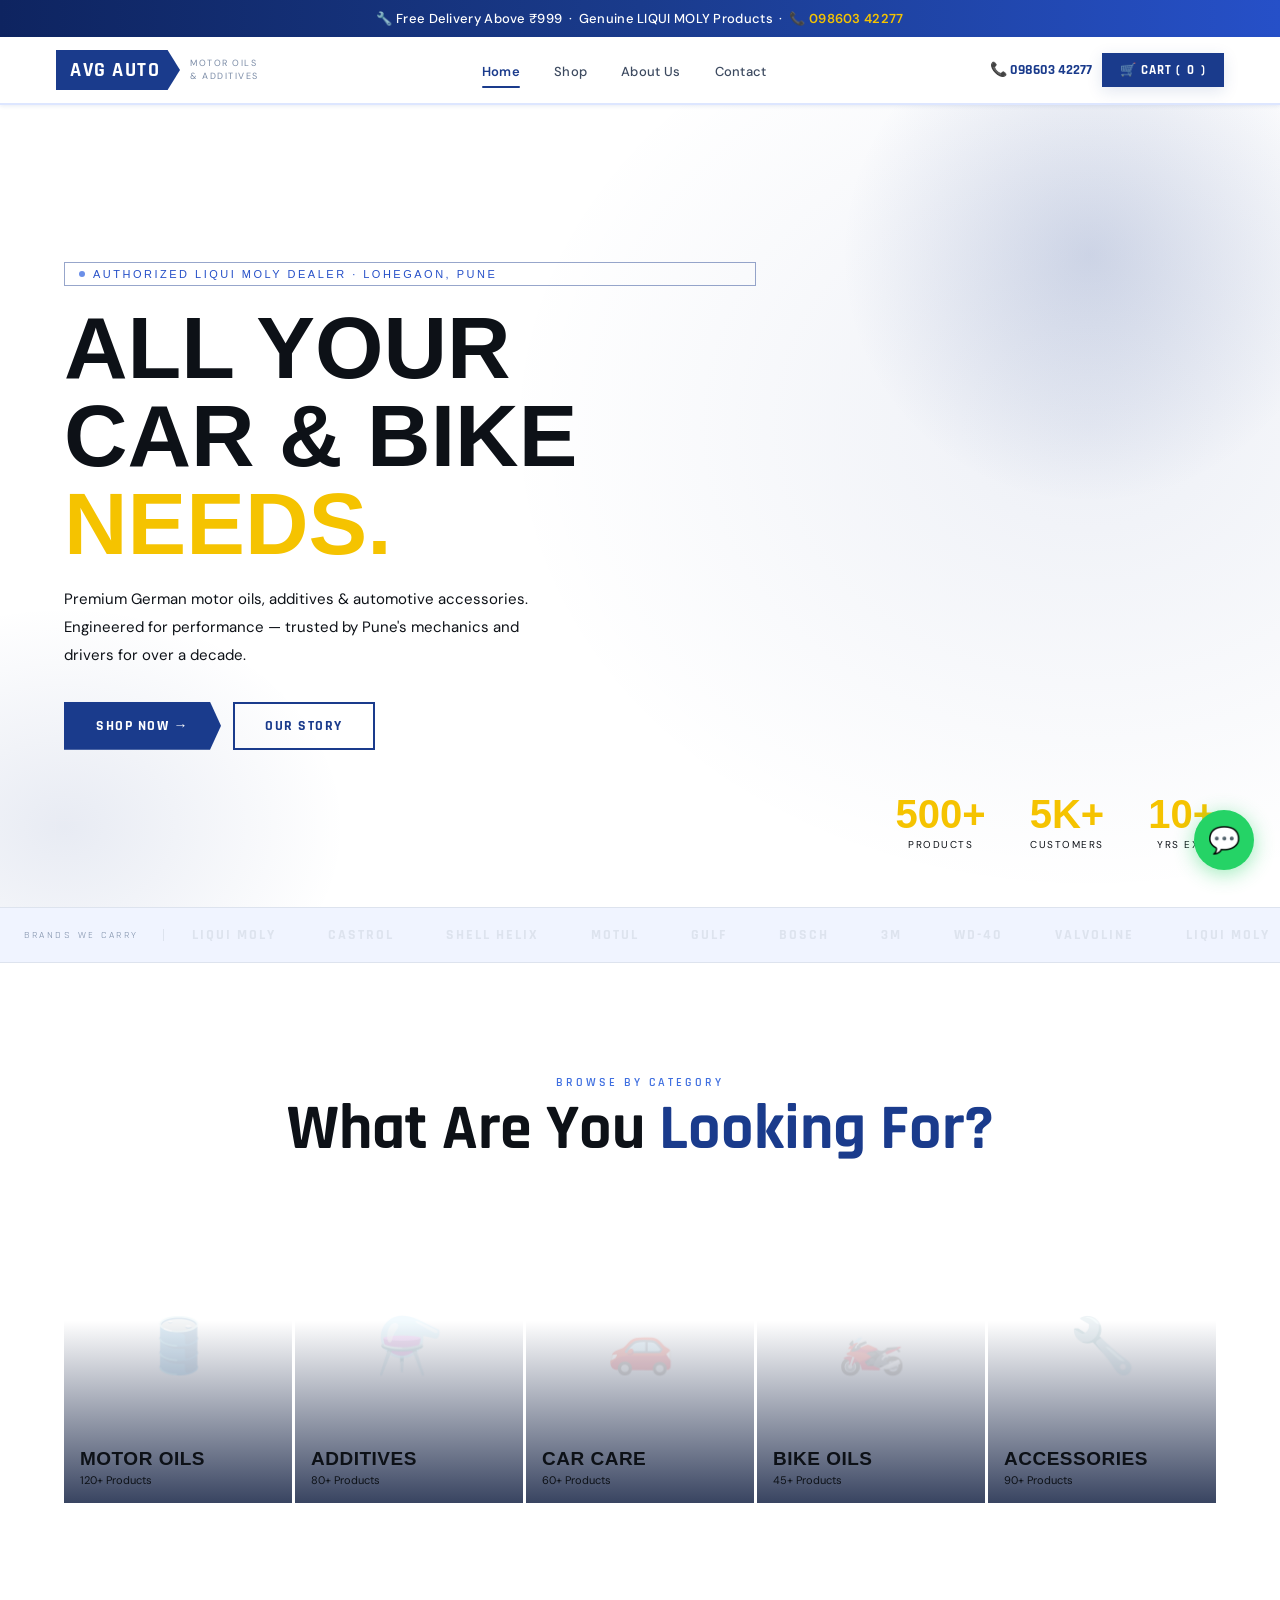
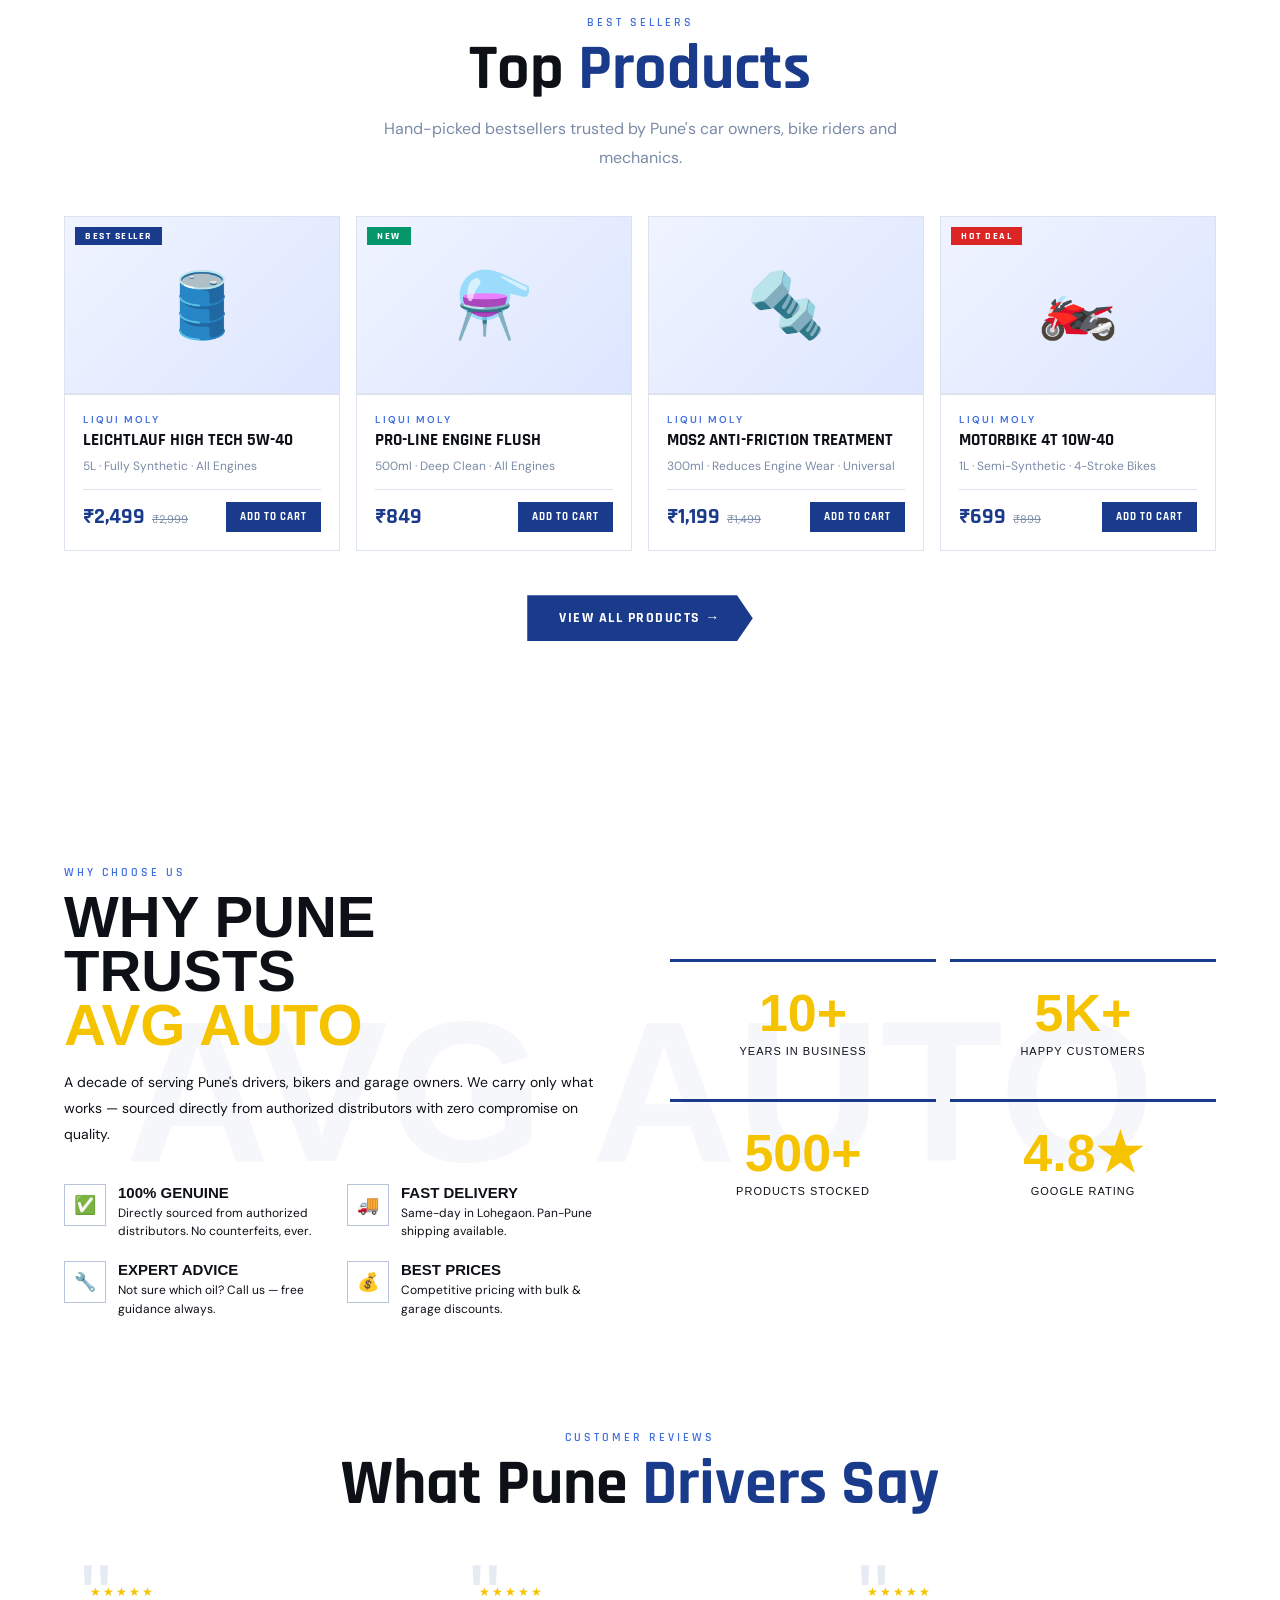
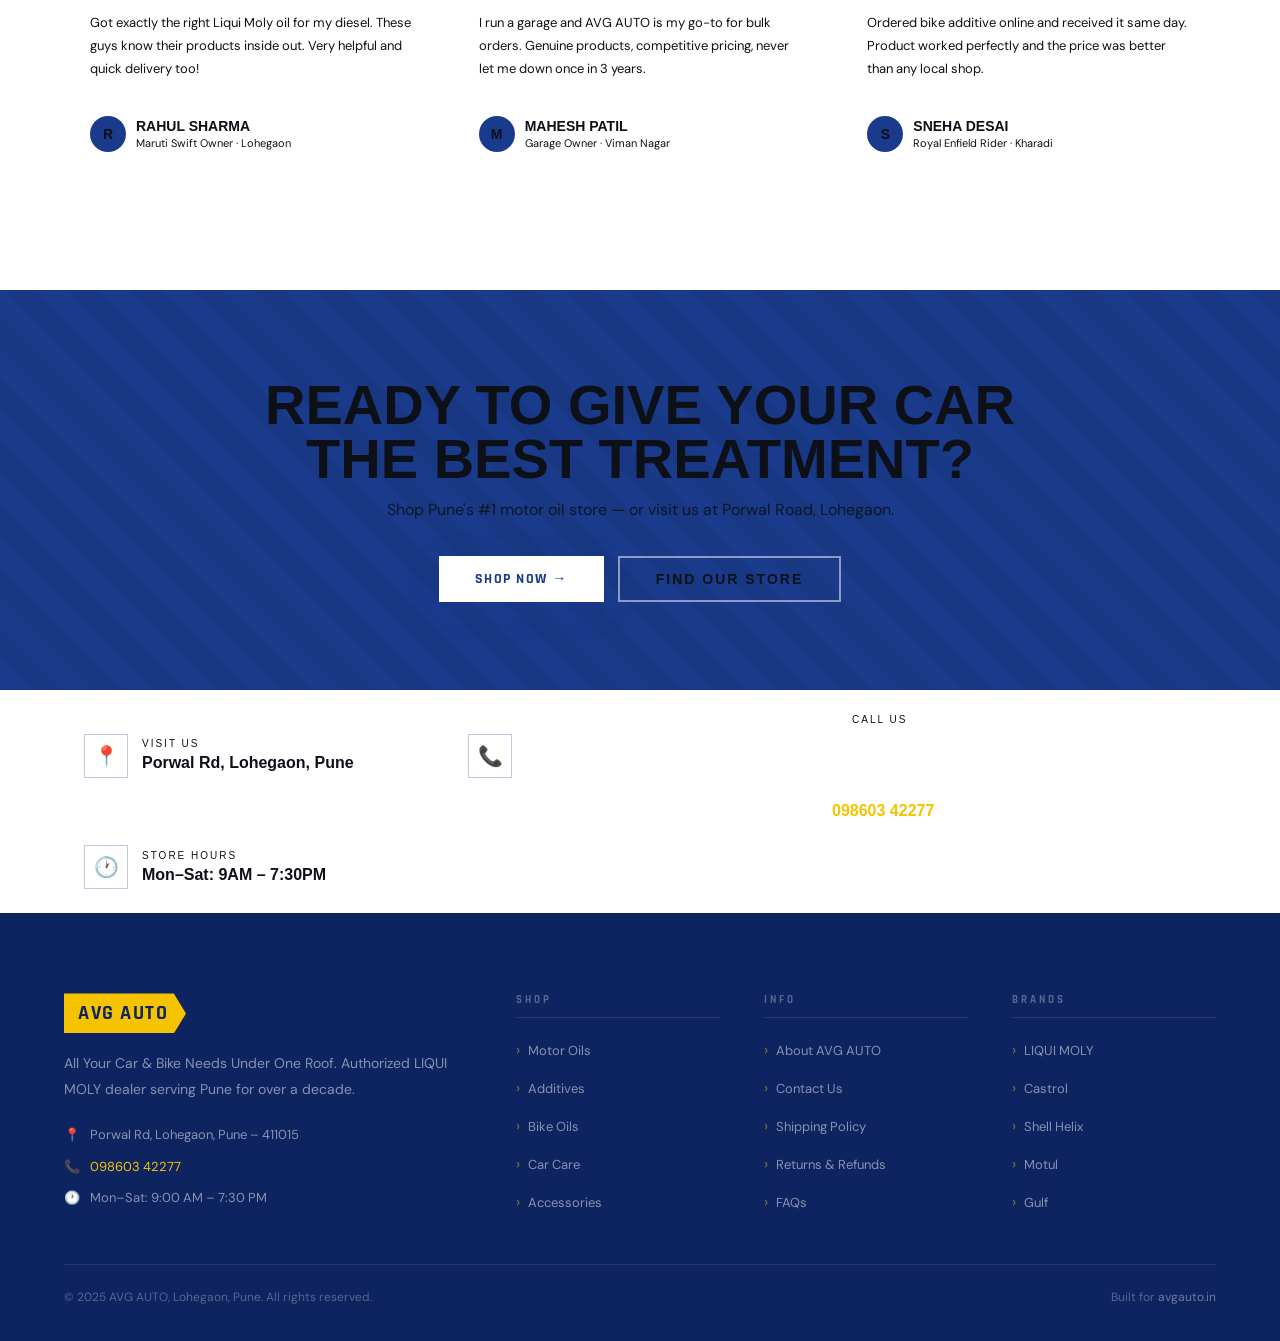
==== commit b4c99a21: "Update index.html" ====
--- a/index.html
+++ b/index.html
@@ -87,45 +87,45 @@
 <link rel="stylesheet" href="style.css">
 <style>
 /* HERO */
-.hero{position:relative;min-height:calc(100svh - 98px);display:flex;align-items:center;overflow:hidden;background:var(--black)}
-.hero-bg{position:absolute;inset:0;background:radial-gradient(ellipse 70% 90% at 85% 40%,rgba(26,59,140,.22) 0%,transparent 65%),radial-gradient(ellipse 40% 50% at 5% 90%,rgba(26,59,140,.1) 0%,transparent 55%)}
+.hero{position:relative;min-height:calc(100svh - 98px);display:flex;align-items:center;overflow:hidden;background:var(--bg)}
+.hero-bg{position:absolute;inset:0;background:radial-gradient(ellipse 70% 90% at 85% 40%,rgba(26,59,140,.08) 0%,transparent 65%),radial-gradient(ellipse 40% 50% at 5% 90%,rgba(26,59,140,.1) 0%,transparent 55%)}
 .hero-grid{position:absolute;inset:0;background-image:linear-gradient(rgba(255,255,255,.022) 1px,transparent 1px),linear-gradient(90deg,rgba(255,255,255,.022) 1px,transparent 1px);background-size:55px 55px}
 .hero-glow{position:absolute;top:-100px;right:-60px;width:500px;height:500px;border-radius:50%;background:radial-gradient(circle,rgba(26,59,140,.18) 0%,transparent 70%);pointer-events:none}
-.hero-content{position:relative;z-index:2;padding:60px 20px 100px;width:100%;max-width:800px}
-@media(min-width:640px){.hero-content{padding:80px 32px 120px}}
+.hero-content{position:relative;z-index:2;padding:52px 20px 120px;width:100%;max-width:820px}
+@media(min-width:640px){.hero-content{padding:64px 32px 140px}}
 @media(min-width:960px){.hero-content{padding:0 64px;min-height:calc(100svh - 98px);display:flex;flex-direction:column;justify-content:center}}
-.hero-eyebrow{display:inline-flex;align-items:center;gap:8px;background:rgba(26,59,140,.18);border:1px solid rgba(26,59,140,.45);padding:5px 14px;font-family:'Barlow Condensed',sans-serif;font-size:11px;letter-spacing:2.5px;text-transform:uppercase;color:#6B8FE8;margin-bottom:22px;animation:fadeUp .6s ease both}
+.hero-eyebrow{display:inline-flex;align-items:center;gap:8px;background:var(--blue-xlight);border:1px solid rgba(26,59,140,.45);padding:5px 14px;font-family:'Barlow Condensed',sans-serif;font-size:11px;letter-spacing:2.5px;text-transform:uppercase;color:var(--blue-mid);margin-bottom:18px;animation:fadeUp .6s ease both}
 .hero-dot{width:6px;height:6px;background:#6B8FE8;border-radius:50%;flex-shrink:0}
-.hero h1{font-family:'Barlow Condensed',sans-serif;font-size:clamp(58px,13vw,124px);font-weight:900;line-height:.86;text-transform:uppercase;animation:fadeUp .65s ease .1s both}
-.hero h1 em{font-style:normal;color:var(--yellow);display:block}
-.hero-sub{font-size:clamp(14px,1.8vw,16px);color:var(--grey);margin:20px 0 36px;line-height:1.85;max-width:500px;animation:fadeUp .65s ease .2s both}
+.hero h1{font-family:'Barlow Condensed',sans-serif;font-size:clamp(42px,7.5vw,88px);font-weight:900;line-height:1;text-transform:uppercase;animation:fadeUp .65s ease .1s both}
+.hero h1 em{font-style:normal;color:var(--yellow);display:block;line-height:1}
+.hero-sub{font-size:clamp(13px,1.6vw,15px);color:var(--text3);margin:18px 0 32px;line-height:1.85;max-width:480px;animation:fadeUp .65s ease .2s both}
 .hero-acts{display:flex;flex-wrap:wrap;gap:12px;animation:fadeUp .65s ease .3s both}
-.hero-stats{display:flex;gap:24px;position:absolute;bottom:32px;right:20px;z-index:2;animation:fadeUp .65s ease .4s both}
-@media(min-width:640px){.hero-stats{right:32px;gap:36px;bottom:44px}}
-@media(min-width:960px){.hero-stats{right:64px;bottom:64px;gap:44px}}
-.stat-num{font-family:'Barlow Condensed',sans-serif;font-size:clamp(28px,4.5vw,42px);font-weight:900;color:var(--yellow);line-height:1;text-align:center}
-.stat-lbl{font-size:10px;color:var(--grey);letter-spacing:1.5px;text-transform:uppercase;margin-top:4px;text-align:center}
+.hero-stats{display:flex;gap:20px;position:absolute;bottom:28px;right:20px;z-index:2;animation:fadeUp .65s ease .4s both}
+@media(min-width:640px){.hero-stats{right:32px;gap:32px;bottom:36px}}
+@media(min-width:960px){.hero-stats{right:64px;bottom:56px;gap:44px}}
+.stat-num{font-family:'Barlow Condensed',sans-serif;font-size:clamp(24px,4vw,40px);font-weight:900;color:var(--yellow);line-height:1;text-align:center}
+.stat-lbl{font-size:10px;color:var(--text3);letter-spacing:1.5px;text-transform:uppercase;margin-top:4px;text-align:center}
 @keyframes fadeUp{from{opacity:0;transform:translateY(24px)}to{opacity:1;transform:translateY(0)}}
 
 /* CATEGORIES */
 .cat-grid{display:grid;grid-template-columns:1fr 1fr;gap:3px}
 @media(min-width:640px){.cat-grid{grid-template-columns:repeat(3,1fr)}}
 @media(min-width:960px){.cat-grid{grid-template-columns:repeat(5,1fr)}}
-.cat-card{position:relative;overflow:hidden;cursor:pointer;background:var(--dark2);aspect-ratio:3/4;min-height:140px;transition:transform .4s}
+.cat-card{position:relative;overflow:hidden;cursor:pointer;background:var(--surface);aspect-ratio:3/4;min-height:140px;transition:transform .4s}
 .cat-card:hover{z-index:2;transform:scale(1.02)}
 .cat-bg{position:absolute;inset:0;transition:transform .5s}
 .cat-card:hover .cat-bg{transform:scale(1.06)}
-.cb1{background:linear-gradient(150deg,#0a0f2a,#0e1a4a)}
-.cb2{background:linear-gradient(150deg,#0c1230,#162050)}
-.cb3{background:linear-gradient(150deg,#070d22,#0e1638)}
-.cb4{background:linear-gradient(150deg,#0a0e28,#121c44)}
-.cb5{background:linear-gradient(150deg,#080c1e,#0f163a)}
-.cat-overlay{position:absolute;inset:0;background:linear-gradient(transparent 35%,rgba(0,0,0,.88))}
+.cb1{background:linear-gradient(150deg,var(--blue-pale),var(--blue-xlight))}
+.cb2{background:linear-gradient(150deg,var(--surface2),var(--blue-pale))}
+.cb3{background:linear-gradient(150deg,var(--bg),var(--blue-pale))}
+.cb4{background:linear-gradient(150deg,var(--surface2),var(--blue-xlight))}
+.cb5{background:linear-gradient(150deg,var(--bg),var(--surface2))}
+.cat-overlay{position:absolute;inset:0;background:linear-gradient(transparent 40%,rgba(13,27,62,.82))}
 .cat-icon{position:absolute;top:50%;left:50%;transform:translate(-50%,-58%);font-size:clamp(32px,5vw,54px);opacity:.13;transition:opacity .3s,transform .3s;pointer-events:none}
 .cat-card:hover .cat-icon{opacity:.26;transform:translate(-50%,-64%)}
 .cat-info{position:absolute;bottom:0;left:0;right:0;padding:16px}
 .cat-name{font-family:'Barlow Condensed',sans-serif;font-size:clamp(14px,2.2vw,19px);font-weight:700;text-transform:uppercase;letter-spacing:.5px}
-.cat-count{font-size:11px;color:var(--grey);margin-top:3px}
+.cat-count{font-size:11px;color:var(--text3);margin-top:3px}
 .cat-arr{position:absolute;top:12px;right:12px;width:28px;height:28px;background:var(--blue);display:flex;align-items:center;justify-content:center;opacity:0;transform:translateY(-4px);transition:opacity .3s,transform .3s;font-size:13px}
 .cat-card:hover .cat-arr{opacity:1;transform:translateY(0)}
 
@@ -135,38 +135,38 @@
 @media(min-width:960px){.prod-grid{grid-template-columns:repeat(4,1fr)}}
 
 /* WHY */
-.why{background:var(--dark);position:relative;overflow:hidden}
-.why-wm{position:absolute;font-family:'Barlow Condensed',sans-serif;font-size:clamp(80px,16vw,200px);font-weight:900;color:rgba(255,255,255,.018);top:50%;left:50%;transform:translate(-50%,-50%);white-space:nowrap;pointer-events:none}
+.why{background:var(--bg);position:relative;overflow:hidden}
+.why-wm{position:absolute;font-family:'Barlow Condensed',sans-serif;font-size:clamp(80px,16vw,200px);font-weight:900;color:rgba(26,59,140,.04);top:50%;left:50%;transform:translate(-50%,-50%);white-space:nowrap;pointer-events:none}
 .why-grid{display:grid;gap:60px;position:relative}
 @media(min-width:960px){.why-grid{grid-template-columns:1fr 1fr;align-items:center}}
 .why-h{font-family:'Barlow Condensed',sans-serif;font-size:clamp(34px,5.5vw,58px);font-weight:900;text-transform:uppercase;line-height:.93;margin-bottom:18px}
 .why-h span{color:var(--yellow)}
-.why-p{color:var(--grey);font-size:14px;line-height:1.85;margin-bottom:36px}
+.why-p{color:var(--text3);font-size:14px;line-height:1.85;margin-bottom:36px}
 .feats{display:grid;grid-template-columns:1fr 1fr;gap:20px}
 .feat{display:flex;align-items:flex-start;gap:12px}
-.feat-ico{width:42px;height:42px;background:rgba(26,59,140,.14);border:1px solid rgba(26,59,140,.3);display:flex;align-items:center;justify-content:center;font-size:18px;flex-shrink:0}
+.feat-ico{width:42px;height:42px;background:var(--blue-xlight);border:1px solid rgba(26,59,140,.3);display:flex;align-items:center;justify-content:center;font-size:18px;flex-shrink:0}
 .feat-title{font-family:'Barlow Condensed',sans-serif;font-size:15px;font-weight:700;text-transform:uppercase;margin-bottom:3px}
-.feat-desc{font-size:12px;color:var(--grey);line-height:1.55}
+.feat-desc{font-size:12px;color:var(--text3);line-height:1.55}
 .why-boxes{display:grid;grid-template-columns:1fr 1fr;gap:14px}
-.w-box{background:var(--dark2);border:1px solid var(--border);padding:28px 20px;text-align:center;position:relative;overflow:hidden;transition:border-color .3s,transform .3s}
+.w-box{background:var(--surface);border:1px solid var(--border);padding:28px 20px;text-align:center;position:relative;overflow:hidden;transition:border-color .3s,transform .3s}
 .w-box:hover{border-color:var(--blue);transform:translateY(-3px)}
 .w-box::before{content:'';position:absolute;top:0;left:0;right:0;height:3px;background:var(--blue)}
 .w-num{font-family:'Barlow Condensed',sans-serif;font-size:clamp(36px,5vw,52px);font-weight:900;color:var(--yellow);line-height:1}
-.w-lbl{font-size:11px;color:var(--grey);margin-top:6px;text-transform:uppercase;letter-spacing:1px;font-family:'Barlow Condensed',sans-serif}
+.w-lbl{font-size:11px;color:var(--text3);margin-top:6px;text-transform:uppercase;letter-spacing:1px;font-family:'Barlow Condensed',sans-serif}
 
 /* TESTIMONIALS */
 .test-grid{display:grid;gap:14px}
 @media(min-width:640px){.test-grid{grid-template-columns:1fr 1fr}}
 @media(min-width:960px){.test-grid{grid-template-columns:repeat(3,1fr)}}
-.t-card{background:var(--dark2);border:1px solid var(--border);padding:26px;position:relative;transition:border-color .3s,transform .3s}
+.t-card{background:var(--surface);border:1px solid var(--border);padding:26px;position:relative;transition:border-color .3s,transform .3s}
 .t-card:hover{border-color:var(--blue);transform:translateY(-3px)}
 .t-card::before{content:'"';font-family:'Barlow Condensed',sans-serif;font-size:90px;color:var(--blue);opacity:.1;position:absolute;top:-6px;left:16px;line-height:1;pointer-events:none}
 .stars{color:var(--yellow);font-size:12px;margin-bottom:12px;letter-spacing:2px}
-.t-text{font-size:13px;color:#AAB0C8;line-height:1.75;margin-bottom:20px;position:relative}
+.t-text{font-size:13px;color:var(--text3);line-height:1.75;margin-bottom:20px;position:relative}
 .t-author{display:flex;align-items:center;gap:10px;border-top:1px solid var(--border);padding-top:16px}
 .t-av{width:36px;height:36px;background:var(--blue);border-radius:50%;display:flex;align-items:center;justify-content:center;font-family:'Barlow Condensed',sans-serif;font-weight:900;font-size:14px;flex-shrink:0}
 .t-name{font-family:'Barlow Condensed',sans-serif;font-size:14px;font-weight:700;text-transform:uppercase}
-.t-role{font-size:11px;color:var(--grey);margin-top:2px}
+.t-role{font-size:11px;color:var(--text3);margin-top:2px}
 
 /* CTA */
 .cta{background:var(--blue);padding:72px 20px;text-align:center;position:relative;overflow:hidden}
@@ -175,21 +175,21 @@
 .cta h2{font-family:'Barlow Condensed',sans-serif;font-size:clamp(28px,6vw,56px);font-weight:900;text-transform:uppercase;line-height:.95;margin-bottom:14px;position:relative}
 .cta p{font-size:clamp(13px,1.8vw,16px);opacity:.88;margin-bottom:36px;position:relative}
 .cta-acts{display:flex;flex-wrap:wrap;gap:14px;justify-content:center;position:relative}
-.btn-wh-out{background:transparent;color:#fff;padding:13px 36px;font-family:'Barlow Condensed',sans-serif;font-size:14px;letter-spacing:2px;text-transform:uppercase;font-weight:700;border:2px solid rgba(255,255,255,.5);cursor:pointer;transition:border-color .2s;text-decoration:none;display:inline-flex;align-items:center;gap:8px}
+.btn-wh-out{background:transparent;color:var(--text);padding:13px 36px;font-family:'Barlow Condensed',sans-serif;font-size:14px;letter-spacing:2px;text-transform:uppercase;font-weight:700;border:2px solid rgba(255,255,255,.5);cursor:pointer;transition:border-color .2s;text-decoration:none;display:inline-flex;align-items:center;gap:8px}
 .btn-wh-out:hover{border-color:#fff}
 
 /* CONTACT STRIP */
-.contact-strip{background:var(--dark2);border-top:1px solid var(--border);border-bottom:1px solid var(--border)}
+.contact-strip{background:var(--surface);border-top:1px solid var(--border);border-bottom:1px solid var(--border)}
 .contact-strip-inner{display:grid;gap:0;padding:0 20px}
 @media(min-width:640px){.contact-strip-inner{grid-template-columns:repeat(3,1fr);padding:0 32px}}
 @media(min-width:960px){.contact-strip-inner{padding:0 64px}}
 .cs-item{display:flex;align-items:center;gap:14px;padding:22px 0;border-bottom:1px solid var(--border);text-decoration:none;color:inherit;transition:background .2s}
 @media(min-width:640px){.cs-item{padding:24px 20px;border-bottom:none;border-right:1px solid var(--border)}
 .cs-item:last-child{border-right:none}}
-.cs-item:hover{background:rgba(26,59,140,.06)}
-.cs-icon{width:44px;height:44px;background:rgba(26,59,140,.14);border:1px solid rgba(26,59,140,.28);display:flex;align-items:center;justify-content:center;font-size:20px;flex-shrink:0}
-.cs-lbl{font-family:'Barlow Condensed',sans-serif;font-size:10px;letter-spacing:2px;text-transform:uppercase;color:var(--grey);margin-bottom:4px}
-.cs-val{font-family:'Barlow Condensed',sans-serif;font-size:16px;font-weight:700;color:var(--white);line-height:1.3}
+.cs-item:hover{background:var(--blue-pale)}
+.cs-icon{width:44px;height:44px;background:var(--blue-xlight);border:1px solid rgba(26,59,140,.28);display:flex;align-items:center;justify-content:center;font-size:20px;flex-shrink:0}
+.cs-lbl{font-family:'Barlow Condensed',sans-serif;font-size:10px;letter-spacing:2px;text-transform:uppercase;color:var(--text3);margin-bottom:4px}
+.cs-val{font-family:'Barlow Condensed',sans-serif;font-size:16px;font-weight:700;color:var(--text);line-height:1.3}
 .cs-val a{color:var(--yellow);text-decoration:none}
 </style>
 </head>
@@ -261,7 +261,7 @@
 </div>
 
 <!-- CATEGORIES -->
-<section class="sec" style="background:var(--dark);padding-bottom:0" aria-labelledby="cat-heading">
+<section class="sec" style="background:var(--bg);padding-bottom:0" aria-labelledby="cat-heading">
   <div class="center fade-up">
     <span class="sec-tag">Browse by Category</span>
     <h2 class="sec-title" id="cat-heading">What Are You <span>Looking For?</span></h2>
@@ -276,14 +276,14 @@
 </section>
 
 <!-- FEATURED PRODUCTS -->
-<section class="sec" style="background:var(--dark)" aria-labelledby="prod-heading">
+<section class="sec" style="background:var(--bg)" aria-labelledby="prod-heading">
   <div class="center fade-up">
     <span class="sec-tag">Best Sellers</span>
     <h2 class="sec-title" id="prod-heading">Top <span>Products</span></h2>
     <p class="sec-sub">Hand-picked bestsellers trusted by Pune's car owners, bike riders and mechanics.</p>
   </div>
   <div style="margin-top:44px" class="prod-grid">
-    <article class="p-card fade-up" itemscope itemtype="https://schema.org/Product">
+    <article class="p-card fade-up" data-id="idx-001" data-price="2499" itemscope itemtype="https://schema.org/Product">
       <div class="p-badge pb-blue">Best Seller</div>
       <div class="p-img" aria-hidden="true">🛢️</div>
       <div class="p-body">
@@ -301,7 +301,7 @@
         </div>
       </div>
     </article>
-    <article class="p-card fade-up" itemscope itemtype="https://schema.org/Product">
+    <article class="p-card fade-up" data-id="idx-002" data-price="849" itemscope itemtype="https://schema.org/Product">
       <div class="p-badge pb-green">New</div>
       <div class="p-img" aria-hidden="true">⚗️</div>
       <div class="p-body">
@@ -317,7 +317,7 @@
         </div>
       </div>
     </article>
-    <article class="p-card fade-up" itemscope itemtype="https://schema.org/Product">
+    <article class="p-card fade-up" data-id="idx-003" data-price="1199" itemscope itemtype="https://schema.org/Product">
       <div class="p-img" aria-hidden="true">🔩</div>
       <div class="p-body">
         <div class="p-brand" itemprop="brand">LIQUI MOLY</div>
@@ -333,7 +333,7 @@
         </div>
       </div>
     </article>
-    <article class="p-card fade-up" itemscope itemtype="https://schema.org/Product">
+    <article class="p-card fade-up" data-id="idx-004" data-price="699" itemscope itemtype="https://schema.org/Product">
       <div class="p-badge pb-red">Hot Deal</div>
       <div class="p-img" aria-hidden="true">🏍️</div>
       <div class="p-body">
--- a/style.css
+++ b/style.css
@@ -1,148 +1,161 @@
-@import url('https://fonts.googleapis.com/css2?family=Barlow+Condensed:ital,wght@0,400;0,600;0,700;0,900;1,900&family=Barlow:wght@300;400;500;600&display=swap');
+@import url('https://fonts.googleapis.com/css2?family=Rajdhani:wght@400;500;600;700&family=DM+Sans:ital,opsz,wght@0,9..40,300;0,9..40,400;0,9..40,500;0,9..40,600;1,9..40,400&display=swap');
 
 *,*::before,*::after{margin:0;padding:0;box-sizing:border-box}
 :root{
-  --blue:#1A3B8C;--blue-dark:#0E2666;--blue-mid:#2650B8;--blue-light:#3D6FD4;
-  --yellow:#F5C300;--black:#08090C;--dark:#0F1117;--dark2:#151820;--dark3:#1C2030;
-  --white:#FFF;--grey:#7A8099;--grey-light:#AAB0C8;--border:#1E2235;--border2:#252A40;
+  --blue:#1A3B8C;--blue-dark:#0E2460;--blue-mid:#2650C8;
+  --blue-light:#4070E0;--blue-pale:#DDE6FF;--blue-xpale:#F0F4FF;
+  --yellow:#F5C300;--yellow-dark:#C9A000;--yellow-light:#FFFBCC;
+  --white:#FFFFFF;--off-white:#F8FAFC;--light:#F1F4FA;
+  --mid:#DDE3EE;--grey:#7A8BA6;--grey-dark:#3D4A60;--black:#0D1117;
+  --success:#059669;--error:#DC2626;
+  --shadow-sm:0 1px 4px rgba(26,59,140,.10);
+  --shadow-md:0 4px 16px rgba(26,59,140,.13);
+  --shadow-lg:0 8px 32px rgba(26,59,140,.18);
+  --shadow-xl:0 16px 56px rgba(26,59,140,.22);
 }
 html{scroll-behavior:smooth;-webkit-text-size-adjust:100%}
-body{background:var(--black);color:var(--white);font-family:'Barlow',sans-serif;overflow-x:hidden;-webkit-font-smoothing:antialiased}
+body{background:var(--white);color:var(--black);font-family:'DM Sans',sans-serif;overflow-x:hidden;-webkit-font-smoothing:antialiased}
 img{max-width:100%;height:auto;display:block}
-a{color:inherit}
+a{color:inherit;text-decoration:none}
 button,input,textarea,select{font-family:inherit}
+::selection{background:rgba(26,59,140,.15)}
 
 /* ANNOUNCE */
-.announce{background:var(--blue);text-align:center;padding:9px 16px;font-family:'Barlow Condensed',sans-serif;font-size:12px;letter-spacing:1.8px;text-transform:uppercase;font-weight:600;line-height:1.4}
-.announce a{color:var(--yellow);text-decoration:none}
-.announce a:hover{opacity:.8}
+.announce{background:linear-gradient(90deg,var(--blue-dark),var(--blue),var(--blue-mid));color:#fff;text-align:center;padding:10px 16px;font-size:13px;font-weight:500;letter-spacing:.3px}
+.announce a{color:var(--yellow);font-weight:600}
 
 /* HEADER */
-header{background:rgba(8,9,12,.97);border-bottom:1px solid var(--border);position:sticky;top:0;z-index:300;padding:0 20px;display:flex;align-items:center;justify-content:space-between;height:64px;backdrop-filter:blur(14px)}
-@media(min-width:640px){header{padding:0 32px}}@media(min-width:960px){header{padding:0 56px}}
-.logo{display:flex;align-items:center;gap:10px;text-decoration:none;flex-shrink:0}
-.logo-mark{background:var(--blue);color:#fff;font-family:'Barlow Condensed',sans-serif;font-weight:900;font-size:19px;padding:6px 16px 6px 12px;letter-spacing:1px;clip-path:polygon(0 0,91% 0,100% 50%,91% 100%,0 100%);white-space:nowrap}
-.logo-sub{font-family:'Barlow Condensed',sans-serif;font-size:9px;color:var(--grey);letter-spacing:1.5px;text-transform:uppercase;line-height:1.5;display:none}
+header{background:var(--white);border-bottom:2px solid var(--blue-pale);position:sticky;top:0;z-index:300;padding:0 20px;display:flex;align-items:center;justify-content:space-between;height:68px;box-shadow:var(--shadow-sm)}
+@media(min-width:640px){header{padding:0 32px}}
+@media(min-width:960px){header{padding:0 56px}}
+.logo{display:flex;align-items:center;gap:10px;flex-shrink:0}
+.logo-mark{background:var(--blue);color:#fff;font-family:'Rajdhani',sans-serif;font-weight:700;font-size:20px;padding:7px 20px 7px 14px;letter-spacing:1.5px;clip-path:polygon(0 0,90% 0,100% 50%,90% 100%,0 100%);white-space:nowrap;box-shadow:var(--shadow-md)}
+.logo-sub{font-size:9px;color:var(--grey);letter-spacing:1.5px;text-transform:uppercase;line-height:1.5;display:none}
 @media(min-width:480px){.logo-sub{display:block}}
 .desktop-nav{display:none;list-style:none;gap:2px;align-items:center}
 @media(min-width:960px){.desktop-nav{display:flex}}
-.desktop-nav a{color:var(--grey-light);text-decoration:none;font-size:12px;letter-spacing:1.5px;text-transform:uppercase;font-weight:600;padding:8px 14px;transition:color .2s;position:relative;white-space:nowrap}
-.desktop-nav a::after{content:'';position:absolute;bottom:0;left:14px;right:14px;height:2px;background:var(--yellow);transform:scaleX(0);transition:transform .25s}
-.desktop-nav a:hover,.desktop-nav a.active{color:var(--yellow)}
+.desktop-nav a{color:var(--grey-dark);font-size:13px;font-weight:500;letter-spacing:.3px;padding:8px 16px;transition:color .2s;position:relative}
+.desktop-nav a::after{content:'';position:absolute;bottom:0;left:16px;right:16px;height:2px;background:var(--blue);transform:scaleX(0);transition:transform .25s;border-radius:1px}
+.desktop-nav a:hover{color:var(--blue)}
+.desktop-nav a.active{color:var(--blue);font-weight:600}
 .desktop-nav a:hover::after,.desktop-nav a.active::after{transform:scaleX(1)}
-.hdr-right{display:flex;align-items:center;gap:8px;flex-shrink:0}
-.hdr-phone{font-family:'Barlow Condensed',sans-serif;font-size:13px;color:var(--yellow);font-weight:700;display:none;text-decoration:none;white-space:nowrap}
+.hdr-right{display:flex;align-items:center;gap:10px;flex-shrink:0}
+.hdr-phone{font-family:'Rajdhani',sans-serif;font-size:14px;color:var(--blue);font-weight:700;display:none}
 @media(min-width:640px){.hdr-phone{display:block}}
-.btn-shop{background:var(--blue);color:#fff;border:none;padding:9px 16px;font-family:'Barlow Condensed',sans-serif;font-size:12px;letter-spacing:1.5px;text-transform:uppercase;font-weight:700;transition:background .2s;white-space:nowrap;text-decoration:none;display:inline-flex;align-items:center;gap:6px;cursor:pointer}
-.btn-shop:hover{background:var(--blue-mid)}
-.hamburger{display:flex;flex-direction:column;justify-content:center;gap:5px;padding:8px;background:none;border:none;min-width:40px;min-height:44px}
+.btn-shop{background:var(--blue);color:#fff;border:none;padding:9px 18px;font-family:'Rajdhani',sans-serif;font-size:13px;letter-spacing:1px;text-transform:uppercase;font-weight:700;transition:background .2s,box-shadow .2s,transform .15s;white-space:nowrap;display:inline-flex;align-items:center;gap:6px;box-shadow:var(--shadow-md);cursor:pointer}
+.btn-shop:hover{background:var(--blue-mid);box-shadow:var(--shadow-lg);transform:translateY(-1px)}
+.hamburger{display:flex;flex-direction:column;justify-content:center;gap:5px;padding:8px;background:none;border:none;min-width:40px;min-height:44px;cursor:pointer}
 @media(min-width:960px){.hamburger{display:none}}
-.hamburger span{display:block;width:20px;height:2px;background:#fff;border-radius:1px;transition:all .3s}
+.hamburger span{display:block;width:22px;height:2px;background:var(--blue);border-radius:1px;transition:all .3s}
 .hamburger.open span:nth-child(1){transform:rotate(45deg) translate(5px,5px)}
 .hamburger.open span:nth-child(2){opacity:0}
 .hamburger.open span:nth-child(3){transform:rotate(-45deg) translate(5px,-5px)}
 
 /* MOBILE NAV */
-.mob-nav{display:none;position:fixed;top:64px;left:0;right:0;background:var(--dark2);border-bottom:3px solid var(--blue);z-index:299;flex-direction:column;max-height:calc(100dvh - 64px);overflow-y:auto}
+.mob-nav{display:none;position:fixed;top:68px;left:0;right:0;background:var(--white);border-bottom:3px solid var(--blue);z-index:299;flex-direction:column;max-height:calc(100dvh - 68px);overflow-y:auto;box-shadow:var(--shadow-xl)}
 .mob-nav.open{display:flex}
-.mob-nav a{color:var(--white);text-decoration:none;font-family:'Barlow Condensed',sans-serif;font-size:20px;font-weight:700;letter-spacing:.5px;text-transform:uppercase;padding:16px 24px;border-bottom:1px solid var(--border);transition:color .2s,background .2s;display:flex;align-items:center;gap:10px;min-height:56px}
+.mob-nav a{color:var(--grey-dark);font-family:'Rajdhani',sans-serif;font-size:20px;font-weight:600;letter-spacing:.5px;text-transform:uppercase;padding:16px 24px;border-bottom:1px solid var(--mid);transition:color .2s,background .2s;display:flex;align-items:center;gap:12px;min-height:56px}
 .mob-nav a:last-child{border-bottom:none}
-.mob-nav a:hover,.mob-nav a.active{color:var(--yellow);background:rgba(26,59,140,.1)}
-.mob-nav-phone{color:var(--yellow)!important}
-.mob-nav-cta{background:var(--blue)!important;justify-content:center;letter-spacing:2px}
+.mob-nav a:hover,.mob-nav a.active{color:var(--blue);background:var(--blue-xpale)}
+.mob-nav-phone{color:var(--blue)!important;font-weight:700!important}
+.mob-nav-cta{background:var(--blue)!important;color:#fff!important;justify-content:center;letter-spacing:2px}
 .mob-nav-cta:hover{background:var(--blue-mid)!important;color:#fff!important}
 
 /* SECTIONS */
-.sec{padding:72px 20px}
-@media(min-width:640px){.sec{padding:88px 32px}}@media(min-width:960px){.sec{padding:104px 64px}}
-.sec-tag{font-family:'Barlow Condensed',sans-serif;font-size:11px;letter-spacing:3px;color:var(--blue-light);text-transform:uppercase;margin-bottom:10px;display:block;font-weight:600}
-.sec-title{font-family:'Barlow Condensed',sans-serif;font-size:clamp(30px,6vw,58px);font-weight:900;text-transform:uppercase;line-height:.92;margin-bottom:14px}
-.sec-title span{color:var(--yellow)}
-.sec-sub{font-size:15px;color:var(--grey);line-height:1.8;max-width:560px}
+.sec{padding:80px 20px}
+@media(min-width:640px){.sec{padding:96px 32px}}
+@media(min-width:960px){.sec{padding:112px 64px}}
+.sec-tag{font-family:'Rajdhani',sans-serif;font-size:12px;font-weight:600;letter-spacing:3px;color:var(--blue-light);text-transform:uppercase;margin-bottom:10px;display:block}
+.sec-title{font-family:'Rajdhani',sans-serif;font-size:clamp(34px,6vw,64px);font-weight:700;line-height:.92;margin-bottom:16px;color:var(--black)}
+.sec-title span{color:var(--blue)}
+.sec-sub{font-size:16px;color:var(--grey);line-height:1.8;max-width:560px}
 .center{text-align:center}.center .sec-sub{margin:0 auto}
 
 /* BUTTONS */
-.btn-pri{background:var(--blue);color:#fff;padding:14px 32px;font-family:'Barlow Condensed',sans-serif;font-size:14px;letter-spacing:2px;text-transform:uppercase;font-weight:700;border:none;clip-path:polygon(0 0,93% 0,100% 50%,93% 100%,0 100%);transition:background .2s,transform .2s;display:inline-flex;align-items:center;gap:8px;text-decoration:none;cursor:pointer}
-.btn-pri:hover{background:var(--blue-mid);transform:translateX(3px)}
-.btn-out{background:transparent;color:#fff;padding:13px 30px;font-family:'Barlow Condensed',sans-serif;font-size:14px;letter-spacing:2px;text-transform:uppercase;font-weight:700;border:1px solid rgba(255,255,255,.2);transition:border-color .2s,color .2s;display:inline-flex;align-items:center;gap:8px;text-decoration:none;cursor:pointer}
-.btn-out:hover{border-color:var(--yellow);color:var(--yellow)}
-.btn-white{background:#fff;color:var(--blue);padding:14px 36px;font-family:'Barlow Condensed',sans-serif;font-size:14px;letter-spacing:2px;text-transform:uppercase;font-weight:900;border:none;display:inline-flex;align-items:center;gap:8px;text-decoration:none;cursor:pointer;transition:transform .2s}
+.btn-pri{background:var(--blue);color:#fff;padding:14px 32px;font-family:'Rajdhani',sans-serif;font-size:14px;letter-spacing:1.5px;text-transform:uppercase;font-weight:700;border:none;clip-path:polygon(0 0,93% 0,100% 50%,93% 100%,0 100%);transition:background .2s,transform .2s,box-shadow .2s;display:inline-flex;align-items:center;gap:8px;box-shadow:var(--shadow-md);cursor:pointer}
+.btn-pri:hover{background:var(--blue-mid);transform:translateX(3px);box-shadow:var(--shadow-lg)}
+.btn-out{background:transparent;color:var(--blue);padding:13px 30px;font-family:'Rajdhani',sans-serif;font-size:14px;letter-spacing:1.5px;text-transform:uppercase;font-weight:700;border:2px solid var(--blue);transition:all .2s;display:inline-flex;align-items:center;gap:8px;cursor:pointer}
+.btn-out:hover{background:var(--blue);color:#fff;box-shadow:var(--shadow-md)}
+.btn-yellow{background:var(--yellow);color:var(--blue-dark);padding:14px 36px;font-family:'Rajdhani',sans-serif;font-size:14px;letter-spacing:1.5px;text-transform:uppercase;font-weight:700;border:none;display:inline-flex;align-items:center;gap:8px;cursor:pointer;box-shadow:0 4px 20px rgba(245,195,0,.4);transition:transform .2s,box-shadow .2s}
+.btn-yellow:hover{transform:scale(1.04);box-shadow:0 6px 28px rgba(245,195,0,.55)}
+.btn-white{background:var(--white);color:var(--blue);padding:14px 36px;font-family:'Rajdhani',sans-serif;font-size:14px;letter-spacing:1.5px;text-transform:uppercase;font-weight:700;border:none;display:inline-flex;align-items:center;gap:8px;cursor:pointer;box-shadow:var(--shadow-lg);transition:transform .2s}
 .btn-white:hover{transform:scale(1.04)}
 
 /* BRAND STRIP */
-.brand-strip{background:var(--dark2);border-top:1px solid var(--border);border-bottom:1px solid var(--border);padding:16px 0;overflow:hidden;display:flex;align-items:center}
-.brand-strip-lbl{font-family:'Barlow Condensed',sans-serif;font-size:10px;letter-spacing:2px;color:var(--grey);text-transform:uppercase;white-space:nowrap;padding:0 24px;border-right:1px solid var(--border);flex-shrink:0;display:none}
+.brand-strip{background:var(--blue-xpale);border-top:1px solid var(--mid);border-bottom:1px solid var(--mid);padding:18px 0;overflow:hidden;display:flex;align-items:center}
+.brand-strip-lbl{font-family:'Rajdhani',sans-serif;font-size:10px;letter-spacing:2.5px;color:var(--grey);text-transform:uppercase;white-space:nowrap;padding:0 24px;border-right:1px solid var(--mid);flex-shrink:0;display:none}
 @media(min-width:480px){.brand-strip-lbl{display:block}}
 .brand-track{display:flex;gap:52px;animation:marquee 22s linear infinite;white-space:nowrap;padding-left:28px;will-change:transform}
-.brand-item{font-family:'Barlow Condensed',sans-serif;font-size:14px;font-weight:700;color:#2A3050;letter-spacing:2px;text-transform:uppercase}
+.brand-item{font-family:'Rajdhani',sans-serif;font-size:14px;font-weight:700;color:var(--mid);letter-spacing:2px;text-transform:uppercase}
 @keyframes marquee{0%{transform:translateX(0)}100%{transform:translateX(-50%)}}
 
 /* PAGE HERO */
-.page-hero{background:var(--dark);padding:52px 20px 40px;border-bottom:1px solid var(--border);position:relative;overflow:hidden}
-@media(min-width:640px){.page-hero{padding:68px 32px 48px}}@media(min-width:960px){.page-hero{padding:80px 64px 56px}}
-.page-hero-word{position:absolute;right:-10px;top:50%;transform:translateY(-50%);font-family:'Barlow Condensed',sans-serif;font-weight:900;color:rgba(255,255,255,.024);pointer-events:none;line-height:1;font-size:clamp(70px,14vw,160px);white-space:nowrap}
-.page-hero h1{font-family:'Barlow Condensed',sans-serif;font-size:clamp(38px,7vw,68px);font-weight:900;text-transform:uppercase;line-height:.9;position:relative}
+.page-hero{background:linear-gradient(135deg,var(--blue-dark) 0%,var(--blue) 55%,var(--blue-mid) 100%);padding:56px 20px 44px;position:relative;overflow:hidden}
+@media(min-width:640px){.page-hero{padding:72px 32px 52px}}
+@media(min-width:960px){.page-hero{padding:84px 64px 60px}}
+.page-hero::before{content:'';position:absolute;inset:0;background-image:radial-gradient(circle at 80% 20%,rgba(245,195,0,.12) 0%,transparent 50%)}
+.page-hero-word{position:absolute;right:-20px;top:50%;transform:translateY(-50%);font-family:'Rajdhani',sans-serif;font-weight:700;color:rgba(255,255,255,.06);pointer-events:none;line-height:1;font-size:clamp(80px,16vw,180px);white-space:nowrap}
+.page-hero h1{font-family:'Rajdhani',sans-serif;font-size:clamp(40px,7vw,72px);font-weight:700;text-transform:uppercase;line-height:.9;color:#fff;position:relative}
 .page-hero h1 span{color:var(--yellow)}
-.page-hero-sub{font-size:14px;color:var(--grey);margin-top:12px;position:relative;max-width:560px;line-height:1.7}
-.breadcrumb{font-family:'Barlow Condensed',sans-serif;font-size:11px;letter-spacing:1.5px;text-transform:uppercase;color:var(--grey);margin-bottom:14px;position:relative;display:flex;align-items:center;gap:8px;flex-wrap:wrap}
-.breadcrumb a{color:#6B8FE8;text-decoration:none;transition:color .2s}
+.page-hero-sub{font-size:15px;color:rgba(255,255,255,.72);margin-top:12px;position:relative;max-width:560px;line-height:1.7}
+.breadcrumb{font-family:'Rajdhani',sans-serif;font-size:12px;letter-spacing:1px;text-transform:uppercase;color:rgba(255,255,255,.5);margin-bottom:16px;position:relative;display:flex;align-items:center;gap:8px;flex-wrap:wrap}
+.breadcrumb a{color:rgba(255,255,255,.7);transition:color .2s}
 .breadcrumb a:hover{color:var(--yellow)}
 
 /* PRODUCT CARD */
-.p-card{background:var(--dark2);border:1px solid var(--border);transition:border-color .3s,transform .3s,box-shadow .3s;position:relative;overflow:hidden;display:flex;flex-direction:column}
-.p-card:hover{border-color:var(--blue);transform:translateY(-4px);box-shadow:0 12px 40px rgba(26,59,140,.15)}
-.p-badge{position:absolute;top:10px;left:10px;z-index:2;font-family:'Barlow Condensed',sans-serif;font-size:9px;letter-spacing:1.5px;text-transform:uppercase;padding:3px 8px;font-weight:700}
-.pb-blue{background:var(--blue)}.pb-red{background:#C8001A}.pb-green{background:#0A7A3E}
-.p-img{height:clamp(120px,16vw,175px);display:flex;align-items:center;justify-content:center;font-size:clamp(44px,7vw,62px);background:linear-gradient(135deg,#0C0F1C,#161A28);position:relative;overflow:hidden;flex-shrink:0}
-.p-img::after{content:'';position:absolute;bottom:0;left:0;right:0;height:2px;background:var(--blue);transform:scaleX(0);transition:transform .35s}
+.p-card{background:var(--white);border:1px solid var(--mid);transition:border-color .3s,transform .3s,box-shadow .3s;position:relative;overflow:hidden;display:flex;flex-direction:column}
+.p-card:hover{border-color:var(--blue);transform:translateY(-5px);box-shadow:var(--shadow-xl)}
+.p-badge{position:absolute;top:10px;left:10px;z-index:2;font-family:'Rajdhani',sans-serif;font-size:10px;letter-spacing:1.5px;text-transform:uppercase;padding:3px 10px;font-weight:700;color:#fff}
+.pb-blue{background:var(--blue)}.pb-red{background:#DC2626}.pb-green{background:var(--success)}
+.p-img{height:clamp(120px,16vw,178px);display:flex;align-items:center;justify-content:center;font-size:clamp(44px,7vw,64px);background:linear-gradient(135deg,var(--blue-xpale),var(--blue-pale));position:relative;overflow:hidden;flex-shrink:0;border-bottom:2px solid var(--mid);transition:background .3s}
+.p-card:hover .p-img{background:linear-gradient(135deg,var(--blue-pale),#cdd9ff)}
+.p-img::after{content:'';position:absolute;bottom:0;left:0;right:0;height:3px;background:linear-gradient(90deg,var(--blue),var(--blue-light));transform:scaleX(0);transition:transform .35s}
 .p-card:hover .p-img::after{transform:scaleX(1)}
-.p-body{padding:12px;display:flex;flex-direction:column;flex:1}
-@media(min-width:640px){.p-body{padding:16px}}
-.p-brand{font-size:9px;color:#6B8FE8;letter-spacing:2px;text-transform:uppercase;margin-bottom:4px;font-weight:700}
-.p-name{font-family:'Barlow Condensed',sans-serif;font-size:clamp(13px,1.8vw,15px);font-weight:700;text-transform:uppercase;line-height:1.2;margin-bottom:5px}
-.p-spec{font-size:11px;color:var(--grey);line-height:1.5;margin-bottom:12px;flex:1}
-.p-foot{display:flex;align-items:center;justify-content:space-between;gap:6px;flex-wrap:wrap;margin-top:auto}
-.p-price{font-family:'Barlow Condensed',sans-serif;font-size:clamp(16px,2.5vw,20px);font-weight:900;color:var(--yellow)}
+.p-body{padding:14px;display:flex;flex-direction:column;flex:1}
+@media(min-width:640px){.p-body{padding:18px}}
+.p-brand{font-size:10px;color:var(--blue-light);letter-spacing:2px;text-transform:uppercase;margin-bottom:4px;font-weight:600}
+.p-name{font-family:'Rajdhani',sans-serif;font-size:clamp(14px,2vw,17px);font-weight:700;text-transform:uppercase;line-height:1.2;margin-bottom:6px;color:var(--black)}
+.p-spec{font-size:12px;color:var(--grey);line-height:1.55;margin-bottom:14px;flex:1}
+.p-foot{display:flex;align-items:center;justify-content:space-between;gap:8px;flex-wrap:wrap;margin-top:auto;padding-top:12px;border-top:1px solid var(--mid)}
+.p-price{font-family:'Rajdhani',sans-serif;font-size:clamp(18px,3vw,22px);font-weight:700;color:var(--blue)}
 .p-old{font-size:11px;color:var(--grey);text-decoration:line-through;margin-left:3px}
-.btn-add{background:var(--blue);color:#fff;border:none;padding:8px 12px;font-family:'Barlow Condensed',sans-serif;font-size:10px;letter-spacing:1px;text-transform:uppercase;font-weight:700;transition:background .2s;cursor:pointer;min-height:34px}
-.btn-add:hover{background:var(--blue-mid)}
+.btn-add{background:var(--blue);color:#fff;border:none;padding:8px 14px;font-family:'Rajdhani',sans-serif;font-size:11px;letter-spacing:1px;text-transform:uppercase;font-weight:700;transition:background .2s,box-shadow .2s;cursor:pointer}
+.btn-add:hover{background:var(--blue-mid);box-shadow:var(--shadow-md)}
 
 /* FOOTER */
-footer{background:var(--dark2);border-top:1px solid var(--border);padding:52px 20px 24px}
-@media(min-width:640px){footer{padding:64px 32px 28px}}@media(min-width:960px){footer{padding:72px 64px 32px}}
-.footer-grid{display:grid;gap:36px;margin-bottom:40px}
-@media(min-width:640px){.footer-grid{grid-template-columns:1fr 1fr;gap:40px}}
+footer{background:var(--blue-dark);color:rgba(255,255,255,.8);padding:64px 20px 28px}
+@media(min-width:640px){footer{padding:72px 32px 32px}}
+@media(min-width:960px){footer{padding:80px 64px 36px}}
+.footer-grid{display:grid;gap:40px;margin-bottom:48px}
+@media(min-width:640px){.footer-grid{grid-template-columns:1fr 1fr;gap:44px}}
 @media(min-width:960px){.footer-grid{grid-template-columns:2fr 1fr 1fr 1fr}}
-.footer-logo{background:var(--blue);color:#fff;font-family:'Barlow Condensed',sans-serif;font-weight:900;font-size:18px;padding:6px 16px 6px 12px;clip-path:polygon(0 0,91% 0,100% 50%,91% 100%,0 100%);display:inline-block;margin-bottom:16px;letter-spacing:1px}
-.footer-desc{font-size:13px;color:var(--grey);line-height:1.85;margin-bottom:20px}
-.footer-info{display:flex;flex-direction:column;gap:10px}
-.footer-info-row{display:flex;gap:10px;font-size:13px;color:var(--grey);align-items:flex-start;line-height:1.5}
-.footer-info-row i{color:var(--blue-light);width:16px;flex-shrink:0;font-style:normal}
-.footer-info-row a{color:var(--yellow);text-decoration:none}
-.footer-info-row a:hover{opacity:.8}
-.footer-col h4{font-family:'Barlow Condensed',sans-serif;font-size:11px;font-weight:700;letter-spacing:2.5px;text-transform:uppercase;color:var(--grey);margin-bottom:18px;padding-bottom:10px;border-bottom:1px solid var(--border)}
+.footer-logo{background:var(--yellow);color:var(--blue-dark);font-family:'Rajdhani',sans-serif;font-weight:700;font-size:20px;padding:7px 18px 7px 14px;clip-path:polygon(0 0,90% 0,100% 50%,90% 100%,0 100%);display:inline-block;margin-bottom:18px;letter-spacing:1.5px}
+.footer-desc{font-size:14px;color:rgba(255,255,255,.5);line-height:1.85;margin-bottom:22px}
+.footer-info{display:flex;flex-direction:column;gap:12px}
+.footer-info-row{display:flex;gap:10px;font-size:13px;color:rgba(255,255,255,.5);align-items:flex-start;line-height:1.5}
+.footer-info-row i{color:var(--yellow);width:16px;flex-shrink:0;font-style:normal}
+.footer-info-row a{color:var(--yellow)}
+.footer-col h4{font-family:'Rajdhani',sans-serif;font-size:11px;font-weight:700;letter-spacing:3px;text-transform:uppercase;color:rgba(255,255,255,.3);margin-bottom:18px;padding-bottom:10px;border-bottom:1px solid rgba(255,255,255,.1)}
 .footer-links{list-style:none;display:flex;flex-direction:column;gap:10px}
-.footer-links a{color:#6A7090;text-decoration:none;font-size:13px;transition:color .2s;display:flex;align-items:center;gap:6px;min-height:28px}
-.footer-links a::before{content:'›';color:var(--border);font-size:14px;transition:color .2s}
-.footer-links a:hover{color:var(--yellow)}
-.footer-links a:hover::before{color:var(--yellow)}
-.footer-bottom{border-top:1px solid var(--border);padding-top:22px;display:flex;flex-direction:column;gap:8px;font-size:12px;color:var(--grey)}
+.footer-links a{color:rgba(255,255,255,.5);font-size:13px;transition:color .2s;display:flex;align-items:center;gap:8px;min-height:28px}
+.footer-links a::before{content:'›';color:var(--yellow);opacity:.5;font-size:15px;transition:opacity .2s}
+.footer-links a:hover{color:#fff}
+.footer-links a:hover::before{opacity:1}
+.footer-bottom{border-top:1px solid rgba(255,255,255,.1);padding-top:24px;display:flex;flex-direction:column;gap:8px;font-size:12px;color:rgba(255,255,255,.3)}
 @media(min-width:640px){.footer-bottom{flex-direction:row;justify-content:space-between;align-items:center}}
-.footer-bottom a{color:var(--blue-light);text-decoration:none}
-.footer-bottom a:hover{color:var(--yellow)}
+.footer-bottom a{color:rgba(255,255,255,.4)}.footer-bottom a:hover{color:var(--yellow)}
 
 /* WA FAB */
-.wa-fab{position:fixed;bottom:20px;right:16px;z-index:500;background:#25D366;color:#fff;width:54px;height:54px;border-radius:50%;display:flex;align-items:center;justify-content:center;font-size:26px;text-decoration:none;box-shadow:0 4px 20px rgba(37,211,102,.4);transition:transform .2s;animation:waP 3s ease infinite}
-.wa-fab:hover{transform:scale(1.12);animation:none;box-shadow:0 6px 30px rgba(37,211,102,.6)}
-@keyframes waP{0%,100%{box-shadow:0 4px 20px rgba(37,211,102,.35)}60%{box-shadow:0 4px 30px rgba(37,211,102,.65)}}
-@media(min-width:640px){.wa-fab{bottom:28px;right:24px;width:58px;height:58px}}
+.wa-fab{position:fixed;bottom:24px;right:18px;z-index:500;background:#25D366;color:#fff;width:56px;height:56px;border-radius:50%;display:flex;align-items:center;justify-content:center;font-size:26px;box-shadow:0 4px 20px rgba(37,211,102,.45);transition:transform .2s,box-shadow .2s;animation:waPulse 3s ease infinite}
+.wa-fab:hover{transform:scale(1.12);box-shadow:0 6px 30px rgba(37,211,102,.65);animation:none}
+@keyframes waPulse{0%,100%{box-shadow:0 4px 20px rgba(37,211,102,.35)}60%{box-shadow:0 6px 32px rgba(37,211,102,.65)}}
+@media(min-width:640px){.wa-fab{bottom:30px;right:26px;width:60px;height:60px}}
 
 /* REVEAL */
-.fade-up{opacity:0;transform:translateY(22px);transition:opacity .55s ease,transform .55s ease}
+.fade-up{opacity:0;transform:translateY(24px);transition:opacity .55s ease,transform .55s ease}
 .fade-up.visible{opacity:1;transform:translateY(0)}
 
 /* SCROLLBAR */
-::-webkit-scrollbar{width:4px}
-::-webkit-scrollbar-track{background:var(--black)}
-::-webkit-scrollbar-thumb{background:var(--blue);border-radius:2px}
-::selection{background:rgba(26,59,140,.4)}
+::-webkit-scrollbar{width:5px}
+::-webkit-scrollbar-track{background:var(--light)}
+::-webkit-scrollbar-thumb{background:var(--blue);border-radius:3px}
